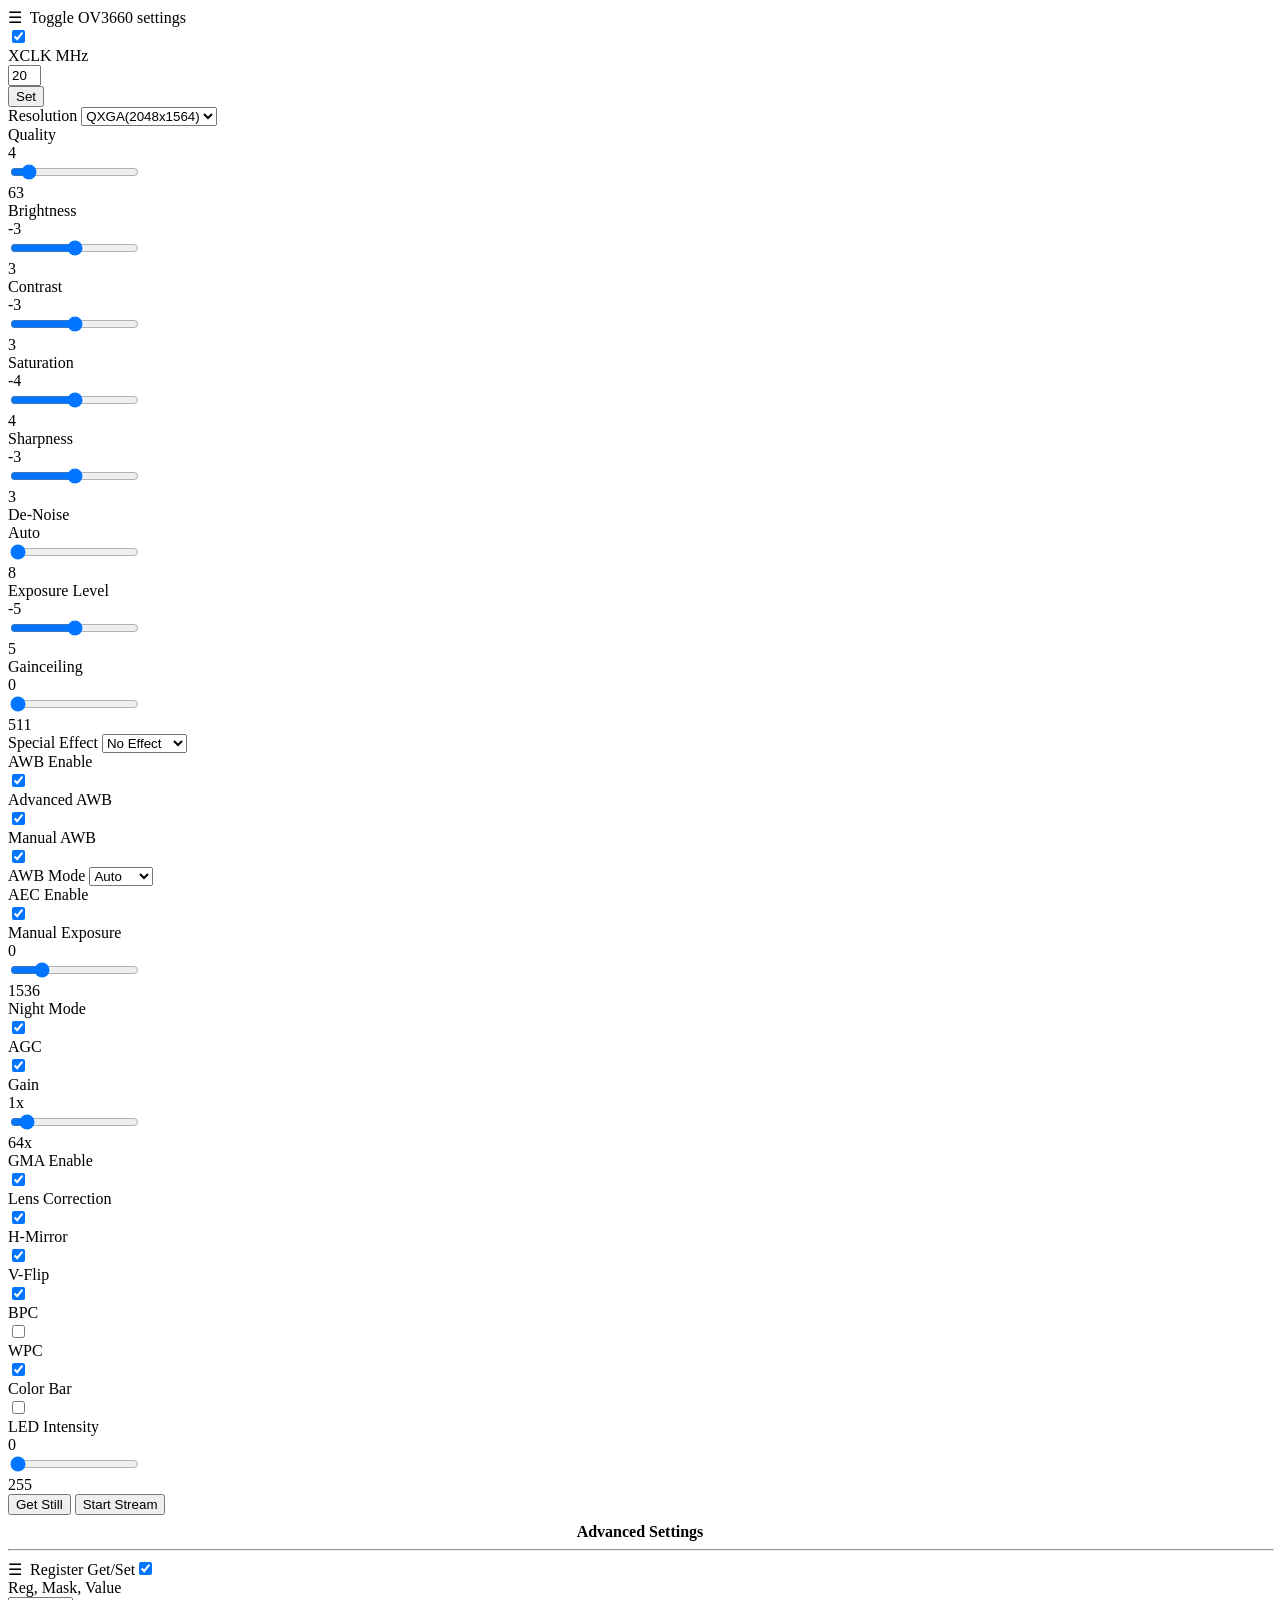
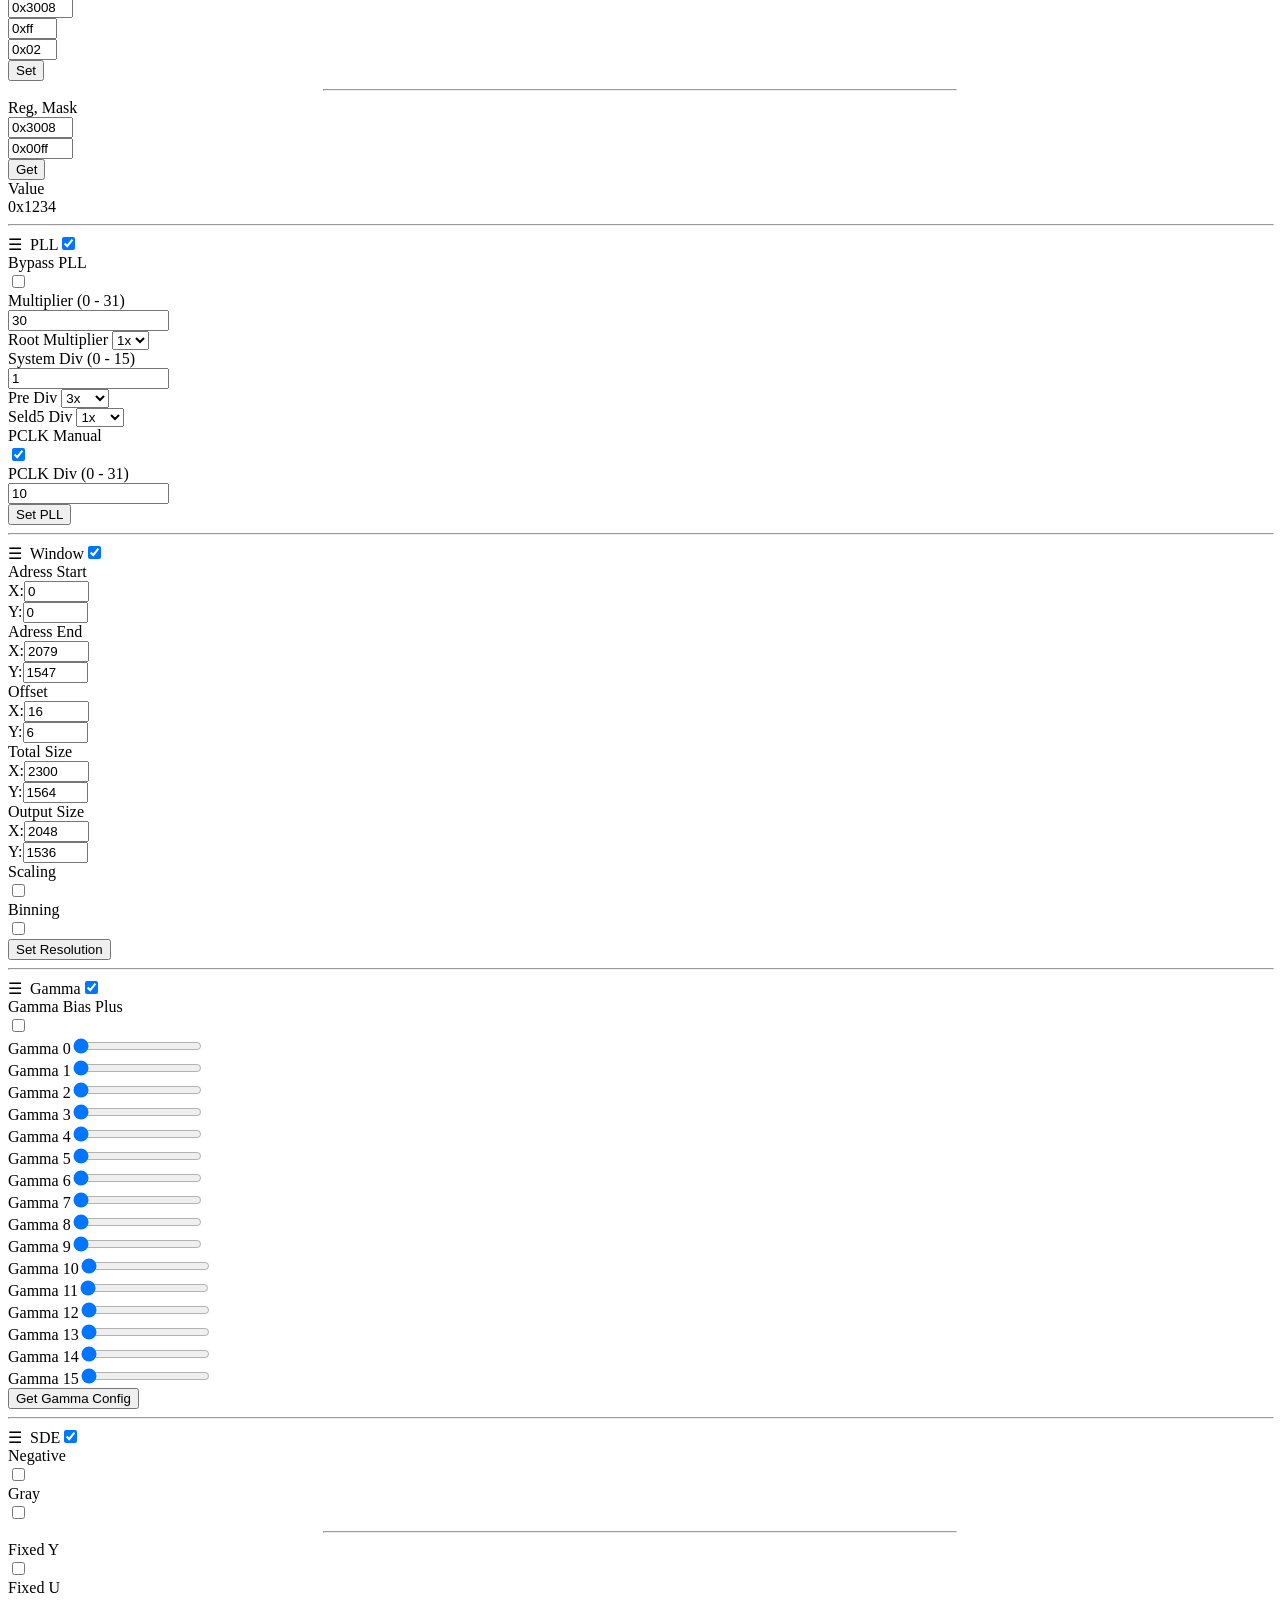
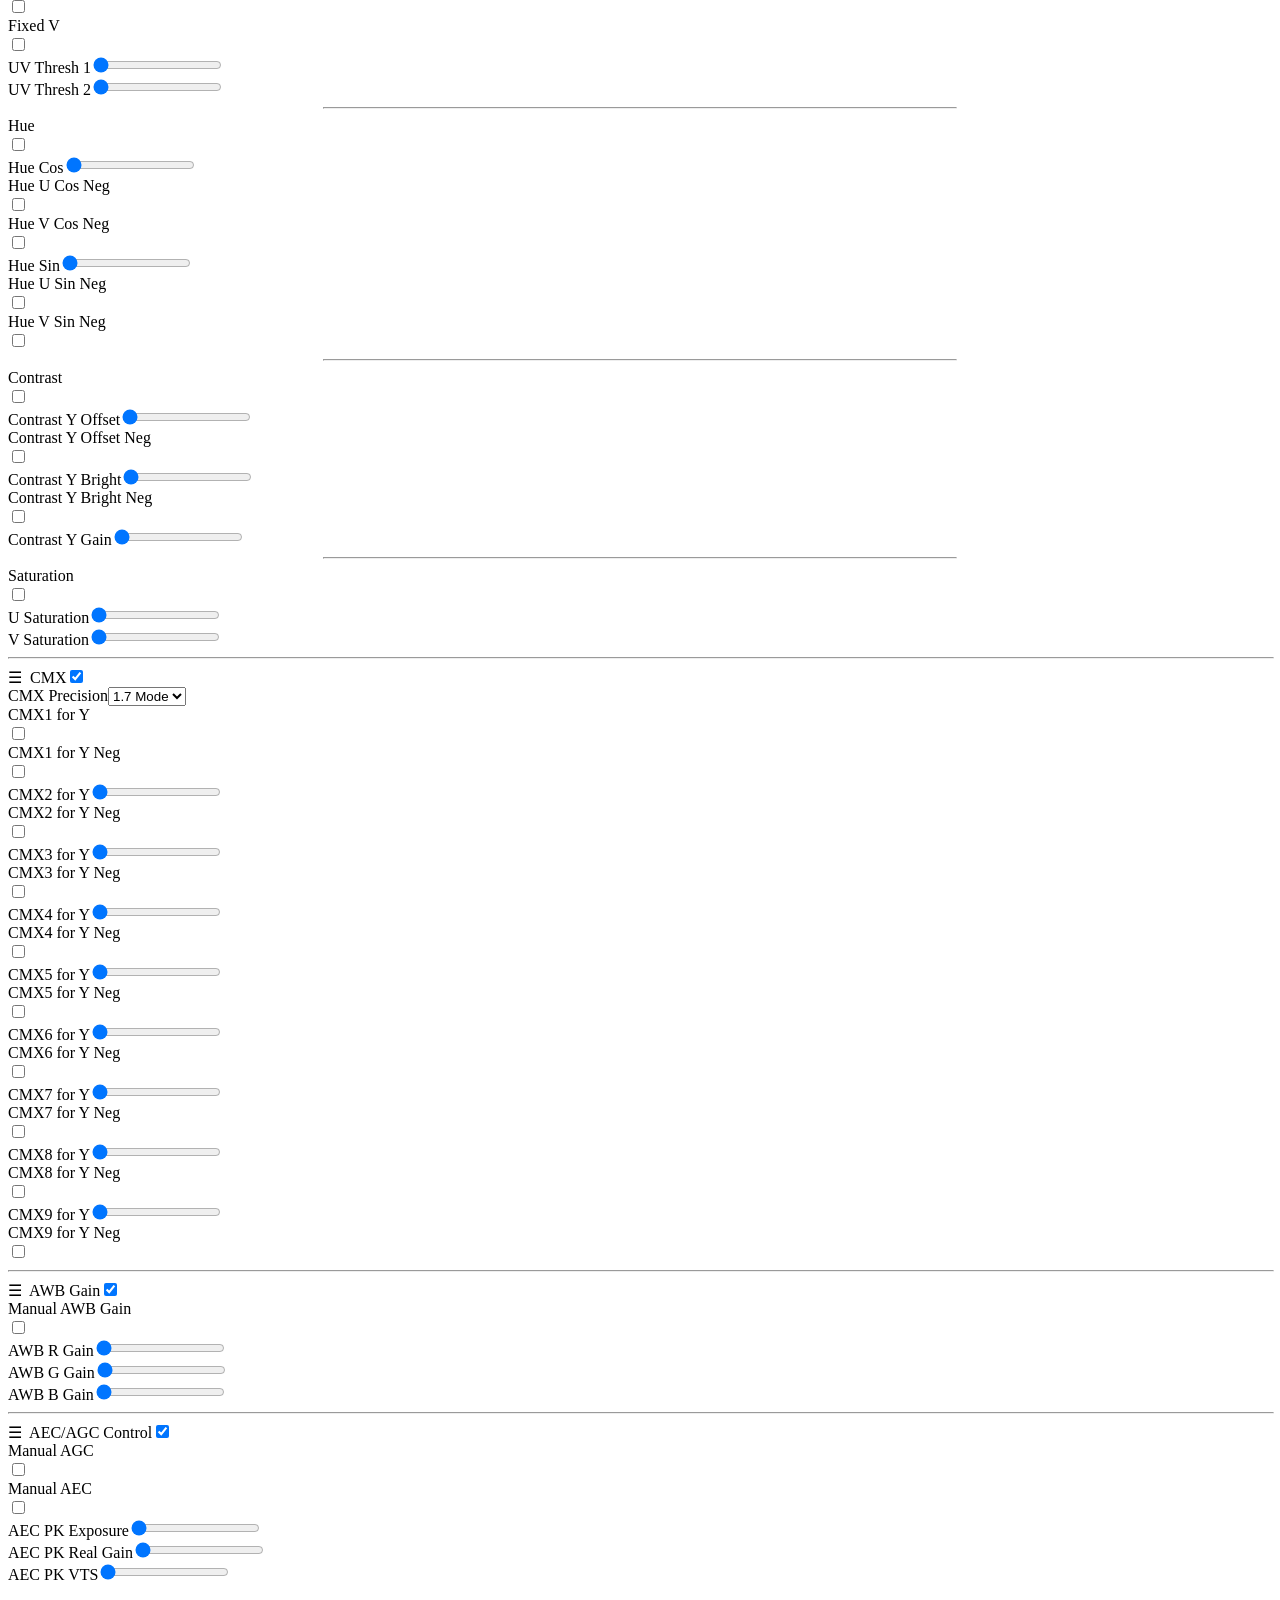
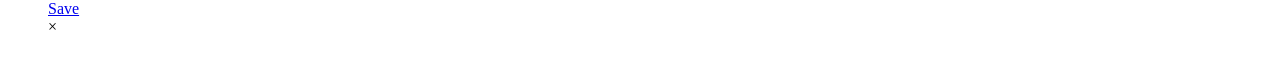
==== index/ov3660.html @ 6e2c5d0c "feat: add index/ folder for HTML source management - index/ov2640.html, ov3660.html, ov5640.html as " ====
<!doctype html>
<html>
    <head>
        <meta charset="utf-8">
        <meta name="viewport" content="width=device-width,initial-scale=1">
        <title>ESP32 OV3660</title>
        <style>
<!-- @include common/style.css -->
        </style>
    </head>
    <body>
        <section class="main">
            <div id="logo">
                <label for="nav-toggle-cb" id="nav-toggle">&#9776;&nbsp;&nbsp;Toggle OV3660 settings</label>
            </div>
            <div id="content">
                <div id="sidebar">
                    <input type="checkbox" id="nav-toggle-cb" checked="checked">
                    <nav id="menu">

                        <section id="xclk-section" class="nothidden">
                            <div class="input-group" id="set-xclk-group">
                                <label for="set-xclk">XCLK MHz</label>
                                <div class="text">
                                    <input id="xclk" type="text" minlength="1" maxlength="2" size="2" value="20">
                                </div>
                                <button class="inline-button" id="set-xclk">Set</button>
                            </div>
                        </section>

                        <div class="input-group" id="framesize-group">
                            <label for="framesize">Resolution</label>
                            <select id="framesize" class="default-action">
                                <!-- 3MP -->
                                <option value="19">QXGA(2048x1564)</option>
                                <option value="18">P 3MP(864x1564)</option>
                                <option value="17">P HD(720x1280)</option>
                                <option value="16">FHD(1920x1080)</option>
                                <!-- 2MP -->
                                <option value="15">UXGA(1600x1200)</option>
                                <option value="14">SXGA(1280x1024)</option>
                                <option value="13">HD(1280x720)</option>
                                <option value="12">XGA(1024x768)</option>
                                <option value="11">SVGA(800x600)</option>
                                <option value="10">VGA(640x480)</option>
                                <option value="9">HVGA(480x320)</option>
                                <option value="8">CIF(400x296)</option>
                                <option value="7">320x320</option>
                                <option value="6">QVGA(320x240)</option>
                                <option value="5">240x240</option>
                                <option value="4">HQVGA(240x176)</option>
                                <option value="3">QCIF(176x144)</option>
                                <option value="2">128x128</option>
                                <option value="1">QQVGA(160x120)</option>
                                <option value="0">96x96</option>
                            </select>
                        </div>
                        <div class="input-group" id="quality-group">
                            <label for="quality">Quality</label>
                            <div class="range-min">4</div>
                            <input type="range" id="quality" min="4" max="63" value="10" class="default-action">
                            <div class="range-max">63</div>
                        </div>
                        <div class="input-group" id="brightness-group">
                            <label for="brightness">Brightness</label>
                            <div class="range-min">-3</div>
                            <input type="range" id="brightness" min="-3" max="3" value="0" class="default-action">
                            <div class="range-max">3</div>
                        </div>
                        <div class="input-group" id="contrast-group">
                            <label for="contrast">Contrast</label>
                            <div class="range-min">-3</div>
                            <input type="range" id="contrast" min="-3" max="3" value="0" class="default-action">
                            <div class="range-max">3</div>
                        </div>
                        <div class="input-group" id="saturation-group">
                            <label for="saturation">Saturation</label>
                            <div class="range-min">-4</div>
                            <input type="range" id="saturation" min="-4" max="4" value="0" class="default-action">
                            <div class="range-max">4</div>
                        </div>
                        <div class="input-group" id="sharpness-group">
                            <label for="sharpness">Sharpness</label>
                            <div class="range-min">-3</div>
                            <input type="range" id="sharpness" min="-3" max="3" value="0" class="default-action">
                            <div class="range-max">3</div>
                        </div>
                        <div class="input-group" id="denoise-group">
                            <label for="denoise">De-Noise</label>
                            <div class="range-min">Auto</div>
                            <input type="range" id="denoise" min="0" max="8" value="0" class="default-action">
                            <div class="range-max">8</div>
                        </div>
                        <div class="input-group" id="ae_level-group">
                            <label for="ae_level">Exposure Level</label>
                            <div class="range-min">-5</div>
                            <input type="range" id="ae_level" min="-5" max="5" value="0" class="default-action">
                            <div class="range-max">5</div>
                        </div>
                        <div class="input-group" id="gainceiling-group">
                            <label for="gainceiling">Gainceiling</label>
                            <div class="range-min">0</div>
                            <input type="range" id="gainceiling" min="0" max="511" value="0" class="default-action">
                            <div class="range-max">511</div>
                        </div>
                        <div class="input-group" id="special_effect-group">
                            <label for="special_effect">Special Effect</label>
                            <select id="special_effect" class="default-action">
                                <option value="0" selected="selected">No Effect</option>
                                <option value="1">Negative</option>
                                <option value="2">Grayscale</option>
                                <option value="3">Red Tint</option>
                                <option value="4">Green Tint</option>
                                <option value="5">Blue Tint</option>
                                <option value="6">Sepia</option>
                            </select>
                        </div>
                        <div class="input-group" id="awb-group">
                            <label for="awb">AWB Enable</label>
                            <div class="switch">
                                <input id="awb" type="checkbox" class="default-action" checked="checked">
                                <label class="slider" for="awb"></label>
                            </div>
                        </div>
                        <div class="input-group" id="dcw-group">
                            <label for="dcw">Advanced AWB</label>
                            <div class="switch">
                                <input id="dcw" type="checkbox" class="default-action" checked="checked">
                                <label class="slider" for="dcw"></label>
                            </div>
                        </div>
                        <div class="input-group" id="awb_gain-group">
                            <label for="awb_gain">Manual AWB</label>
                            <div class="switch">
                                <input id="awb_gain" type="checkbox" class="default-action" checked="checked">
                                <label class="slider" for="awb_gain"></label>
                            </div>
                        </div>
                        <div class="input-group" id="wb_mode-group">
                            <label for="wb_mode">AWB Mode</label>
                            <select id="wb_mode" class="default-action">
                                <option value="0" selected="selected">Auto</option>
                                <option value="1">Sunny</option>
                                <option value="2">Cloudy</option>
                                <option value="3">Office</option>
                                <option value="4">Home</option>
                            </select>
                        </div>
                        <div class="input-group" id="aec-group">
                            <label for="aec">AEC Enable</label>
                            <div class="switch">
                                <input id="aec" type="checkbox" class="default-action" checked="checked">
                                <label class="slider" for="aec"></label>
                            </div>
                        </div>
                        <div class="input-group" id="aec_value-group">
                            <label for="aec_value">Manual Exposure</label>
                            <div class="range-min">0</div>
                            <input type="range" id="aec_value" min="0" max="1536" value="320" class="default-action">
                            <div class="range-max">1536</div>
                        </div>
                        <div class="input-group" id="aec2-group">
                            <label for="aec2">Night Mode</label>
                            <div class="switch">
                                <input id="aec2" type="checkbox" class="default-action" checked="checked">
                                <label class="slider" for="aec2"></label>
                            </div>
                        </div>
                        <div class="input-group" id="agc-group">
                            <label for="agc">AGC</label>
                            <div class="switch">
                                <input id="agc" type="checkbox" class="default-action" checked="checked">
                                <label class="slider" for="agc"></label>
                            </div>
                        </div>
                        <div class="input-group hidden" id="agc_gain-group">
                            <label for="agc_gain">Gain</label>
                            <div class="range-min">1x</div>
                            <input type="range" id="agc_gain" min="0" max="64" value="5" class="default-action">
                            <div class="range-max">64x</div>
                        </div>
                        <div class="input-group" id="raw_gma-group">
                            <label for="raw_gma">GMA Enable</label>
                            <div class="switch">
                                <input id="raw_gma" type="checkbox" class="default-action" checked="checked">
                                <label class="slider" for="raw_gma"></label>
                            </div>
                        </div>
                        <div class="input-group" id="lenc-group">
                            <label for="lenc">Lens Correction</label>
                            <div class="switch">
                                <input id="lenc" type="checkbox" class="default-action" checked="checked">
                                <label class="slider" for="lenc"></label>
                            </div>
                        </div>
                        <div class="input-group" id="hmirror-group">
                            <label for="hmirror">H-Mirror</label>
                            <div class="switch">
                                <input id="hmirror" type="checkbox" class="default-action" checked="checked">
                                <label class="slider" for="hmirror"></label>
                            </div>
                        </div>
                        <div class="input-group" id="vflip-group">
                            <label for="vflip">V-Flip</label>
                            <div class="switch">
                                <input id="vflip" type="checkbox" class="default-action" checked="checked">
                                <label class="slider" for="vflip"></label>
                            </div>
                        </div>
                        <div class="input-group" id="bpc-group">
                            <label for="bpc">BPC</label>
                            <div class="switch">
                                <input id="bpc" type="checkbox" class="default-action">
                                <label class="slider" for="bpc"></label>
                            </div>
                        </div>
                        <div class="input-group" id="wpc-group">
                            <label for="wpc">WPC</label>
                            <div class="switch">
                                <input id="wpc" type="checkbox" class="default-action" checked="checked">
                                <label class="slider" for="wpc"></label>
                            </div>
                        </div>
                        <div class="input-group" id="colorbar-group">
                            <label for="colorbar">Color Bar</label>
                            <div class="switch">
                                <input id="colorbar" type="checkbox" class="default-action">
                                <label class="slider" for="colorbar"></label>
                            </div>
                        </div>
                        <div class="input-group" id="led-group">
                            <label for="led_intensity">LED Intensity</label>
                            <div class="range-min">0</div>
                            <input type="range" id="led_intensity" min="0" max="255" value="0" class="default-action">
                            <div class="range-max">255</div>
                        </div>
                        <section id="buttons">
                            <button id="get-still">Get Still</button>
                            <button id="toggle-stream">Start Stream</button>
                        </section>


                        <div style="margin-top: 8px;"><center><span style="font-weight: bold;">Advanced Settings</span></center></div>
                        <hr style="width:100%">
                        <label for="nav-toggle-reg" class="toggle-section-label">&#9776;&nbsp;&nbsp;Register Get/Set</label><input type="checkbox" id="nav-toggle-reg" class="hidden toggle-section-button" checked="checked">
                        <section class="toggle-section">
                            <!--h4>Set Register</h4-->
                            <div class="input-group" id="set-reg-group">
                                <label for="set-reg">Reg, Mask, Value</label>
                                <div class="text">
                                    <input id="reg-addr" type="text" minlength="4" maxlength="6" size="6" value="0x3008">
                                </div>
                                <div class="text">
                                    <input id="reg-mask" type="text" minlength="4" maxlength="4" size="4" value="0xff">
                                </div>
                                <div class="text">
                                    <input id="reg-value" type="text" minlength="4" maxlength="4" size="4" value="0x02">
                                </div>
                                <button class="inline-button" id="set-reg">Set</button>
                            </div>
                            <hr style="width:50%">
                            <!--h4>Get Register</h4-->
                            <div class="input-group" id="get-reg-group">
                                <label for="get-reg">Reg, Mask</label>
                                <div class="text">
                                    <input id="get-reg-addr" type="text" minlength="4" maxlength="6" size="6" value="0x3008">
                                </div>
                                <div class="text">
                                    <input id="get-reg-mask" type="text" minlength="4" maxlength="6" size="6" value="0x00ff">
                                </div>
                                <button class="inline-button" id="get-reg">Get</button>
                            </div>
                            <div class="input-group">
                                <label for="get-reg-value">Value</label>
                                <div class="text">
                                    <span id="get-reg-value">0x1234</span>
                                </div>
                            </div>
                        </section>
                        <hr style="width:100%">
                        <label for="nav-toggle-pll" class="toggle-section-label">&#9776;&nbsp;&nbsp;PLL</label><input type="checkbox" id="nav-toggle-pll" class="hidden toggle-section-button" checked="checked">
                        <section class="toggle-section">
                            <div class="input-group" id="bypass-pll-group">
                                <label for="bypass-pll">Bypass PLL</label>
                                <div class="switch">
                                    <input id="bypass-pll" type="checkbox">
                                    <label class="slider" for="bypass-pll"></label>
                                </div>
                            </div>
                            <div class="input-group" id="set-mul-pll-group">
                                <label for="mul-pll">Multiplier (0 - 31)</label>
                                <div class="text">
                                    <input id="mul-pll" type="text" minlength="1" maxlength="2" size="18" value="30">
                                </div>
                            </div>
                            <div class="input-group" id="root-pll-group">
                                <label for="root-pll">Root Multiplier</label>
                                <select id="root-pll">
                                    <option value="0" selected="selected">1x</option>
                                    <option value="1">2x</option>
                                </select>
                            </div>
                            <div class="input-group" id="set-sys-pll-group">
                                <label for="sys-pll">System Div (0 - 15)</label>
                                <div class="text">
                                    <input id="sys-pll" type="text" minlength="1" maxlength="2" size="18" value="1">
                                </div>
                            </div>
                            <div class="input-group" id="set-pre-pll-group">
                                <label for="pre-pll">Pre Div</label>
                                <select id="pre-pll">
                                    <option value="0">1x</option>
                                    <option value="1">1.5x</option>
                                    <option value="2">2x</option>
                                    <option value="3" selected="selected">3x</option>
                                </select>
                            </div>
                            <div class="input-group" id="set-seld5-pll-group">
                                <label for="seld5-pll">Seld5 Div</label>
                                <select id="seld5-pll">
                                    <option value="0" selected="selected">1x</option>
                                    <option value="1">1x</option>
                                    <option value="2">2x</option>
                                    <option value="3">2.5x</option>
                                </select>
                            </div>
                            <div class="input-group" id="pclk-en-group">
                                <label for="pclk-en">PCLK Manual</label>
                                <div class="switch">
                                    <input id="pclk-en" type="checkbox" checked="checked">
                                    <label class="slider" for="pclk-en"></label>
                                </div>
                            </div>
                            <div class="input-group" id="set-pclk-pll-group">
                                <label for="pclk-pll">PCLK Div (0 - 31)</label>
                                <div class="text">
                                    <input id="pclk-pll" type="text" minlength="1" maxlength="2" size="18" value="10">
                                </div>
                            </div>
                            <button id="set-pll">Set PLL</button>
                        </section>
                        <hr style="width:100%">
                        <label for="nav-toggle-win" class="toggle-section-label">&#9776;&nbsp;&nbsp;Window</label><input type="checkbox" id="nav-toggle-win" class="hidden toggle-section-button" checked="checked">
                        <section class="toggle-section">
                            <div class="input-group" id="set-start-res-group">
                                <label for="start-x">Adress Start</label>
                                <div class="text">
                                    X:<input id="start-x" type="text" minlength="1" maxlength="4" size="6" value="0">
                                </div>
                                <div class="text">
                                    Y:<input id="start-y" type="text" minlength="1" maxlength="4" size="6" value="0">
                                </div>
                            </div>
                            <div class="input-group" id="set-end-res-group">
                                <label for="end-x">Adress End</label>
                                <div class="text">
                                    X:<input id="end-x" type="text" minlength="1" maxlength="4" size="6" value="2079">
                                </div>
                                <div class="text">
                                    Y:<input id="end-y" type="text" minlength="1" maxlength="4" size="6" value="1547">
                                </div>
                            </div>
                            <div class="input-group" id="set-offset-res-group">
                                <label for="offset-x">Offset</label>
                                <div class="text">
                                    X:<input id="offset-x" type="text" minlength="1" maxlength="3" size="6" value="16">
                                </div>
                                <div class="text">
                                    Y:<input id="offset-y" type="text" minlength="1" maxlength="3" size="6" value="6">
                                </div>
                            </div>
                            <div class="input-group" id="set-total-res-group">
                                <label for="total-x">Total Size</label>
                                <div class="text">
                                    X:<input id="total-x" type="text" minlength="1" maxlength="4" size="6" value="2300">
                                </div>
                                <div class="text">
                                    Y:<input id="total-y" type="text" minlength="1" maxlength="4" size="6" value="1564">
                                </div>
                            </div>
                            <div class="input-group" id="set-output-res-group">
                                <label for="output-x">Output Size</label>
                                <div class="text">
                                    X:<input id="output-x" type="text" minlength="1" maxlength="4" size="6" value="2048">
                                </div>
                                <div class="text">
                                    Y:<input id="output-y" type="text" minlength="1" maxlength="4" size="6" value="1536">
                                </div>
                            </div>
                            <div class="input-group" id="scaling-group">
                                <label for="scaling">Scaling</label>
                                <div class="switch">
                                    <input id="scaling" type="checkbox">
                                    <label class="slider" for="scaling"></label>
                                </div>
                            </div>
                            <div class="input-group" id="binning-group">
                                <label for="binning">Binning</label>
                                <div class="switch">
                                    <input id="binning" type="checkbox">
                                    <label class="slider" for="binning"></label>
                                </div>
                            </div>
                            <button id="set-resolution">Set Resolution</button>
                        </section>
                        <hr style="width:100%">
                        <label for="nav-toggle-gamma" class="toggle-section-label">&#9776;&nbsp;&nbsp;Gamma</label><input type="checkbox" id="nav-toggle-gamma" class="hidden toggle-section-button" checked="checked">
                        <section class="toggle-section">
                            <div class="input-group"><label for="gamma-bias">Gamma Bias Plus</label><div class="switch"><input id="gamma-bias" type="checkbox" class="reg-action" reg="0x5480" offset="0" mask="0x01"><label class="slider" for="gamma-bias"></label></div></div>
                            <div class="input-group"><label for="gamma-1">Gamma 0</label><input type="range" id="gamma-1" min="0" max="255" value="0" class="reg-action" reg="0x5481" offset="0" mask="0xff"></div>
                            <div class="input-group"><label for="gamma-2">Gamma 1</label><input type="range" id="gamma-2" min="0" max="255" value="0" class="reg-action" reg="0x5482" offset="0" mask="0xff"></div>
                            <div class="input-group"><label for="gamma-3">Gamma 2</label><input type="range" id="gamma-3" min="0" max="255" value="0" class="reg-action" reg="0x5483" offset="0" mask="0xff"></div>
                            <div class="input-group"><label for="gamma-4">Gamma 3</label><input type="range" id="gamma-4" min="0" max="255" value="0" class="reg-action" reg="0x5484" offset="0" mask="0xff"></div>
                            <div class="input-group"><label for="gamma-5">Gamma 4</label><input type="range" id="gamma-5" min="0" max="255" value="0" class="reg-action" reg="0x5485" offset="0" mask="0xff"></div>
                            <div class="input-group"><label for="gamma-6">Gamma 5</label><input type="range" id="gamma-6" min="0" max="255" value="0" class="reg-action" reg="0x5486" offset="0" mask="0xff"></div>
                            <div class="input-group"><label for="gamma-7">Gamma 6</label><input type="range" id="gamma-7" min="0" max="255" value="0" class="reg-action" reg="0x5487" offset="0" mask="0xff"></div>
                            <div class="input-group"><label for="gamma-8">Gamma 7</label><input type="range" id="gamma-8" min="0" max="255" value="0" class="reg-action" reg="0x5488" offset="0" mask="0xff"></div>
                            <div class="input-group"><label for="gamma-9">Gamma 8</label><input type="range" id="gamma-9" min="0" max="255" value="0" class="reg-action" reg="0x5489" offset="0" mask="0xff"></div>
                            <div class="input-group"><label for="gamma-10">Gamma 9</label><input type="range" id="gamma-10" min="0" max="255" value="0" class="reg-action" reg="0x548a" offset="0" mask="0xff"></div>
                            <div class="input-group"><label for="gamma-11">Gamma 10</label><input type="range" id="gamma-11" min="0" max="255" value="0" class="reg-action" reg="0x548b" offset="0" mask="0xff"></div>
                            <div class="input-group"><label for="gamma-12">Gamma 11</label><input type="range" id="gamma-12" min="0" max="255" value="0" class="reg-action" reg="0x548c" offset="0" mask="0xff"></div>
                            <div class="input-group"><label for="gamma-13">Gamma 12</label><input type="range" id="gamma-13" min="0" max="255" value="0" class="reg-action" reg="0x548d" offset="0" mask="0xff"></div>
                            <div class="input-group"><label for="gamma-14">Gamma 13</label><input type="range" id="gamma-14" min="0" max="255" value="0" class="reg-action" reg="0x548e" offset="0" mask="0xff"></div>
                            <div class="input-group"><label for="gamma-15">Gamma 14</label><input type="range" id="gamma-15" min="0" max="255" value="0" class="reg-action" reg="0x548f" offset="0" mask="0xff"></div>
                            <div class="input-group"><label for="gamma-16">Gamma 15</label><input type="range" id="gamma-16" min="0" max="255" value="0" class="reg-action" reg="0x5490" offset="0" mask="0xff"></div>
                            <div class="input-group"><label for="get-gamma"></label><button class="inline-button" id="get-gamma">Get Gamma Config</button></div>
                        </section>
                        <hr style="width:100%">
                        <label for="nav-toggle-sde" class="toggle-section-label">&#9776;&nbsp;&nbsp;SDE</label><input type="checkbox" id="nav-toggle-sde" class="hidden toggle-section-button" checked="checked">
                        <section class="toggle-section">
                            <div class="input-group"><label for="sde2">Negative</label><div class="switch"><input id="sde2" type="checkbox" class="reg-action" reg="0x5580" offset="6" mask="0x01"><label class="slider" for="sde2"></label></div></div>
                            <div class="input-group"><label for="sde3">Gray</label><div class="switch"><input id="sde3" type="checkbox" class="reg-action" reg="0x5580" offset="5" mask="0x01"><label class="slider" for="sde3"></label></div></div>
                            <hr style="width:50%">
                            <div class="input-group"><label for="sde1">Fixed Y</label><div class="switch"><input id="sde1" type="checkbox" class="reg-action" reg="0x5580" offset="7" mask="0x01"><label class="slider" for="sde1"></label></div></div>
                            <div class="input-group"><label for="sde5">Fixed U</label><div class="switch"><input id="sde5" type="checkbox" class="reg-action" reg="0x5580" offset="3" mask="0x01"><label class="slider" for="sde5"></label></div></div>
                            <div class="input-group"><label for="sde4">Fixed V</label><div class="switch"><input id="sde4" type="checkbox" class="reg-action" reg="0x5580" offset="4" mask="0x01"><label class="slider" for="sde4"></label></div></div>
                            <div class="input-group"><label for="sde22">UV Thresh 1</label><input type="range" id="sde22" min="0" max="255" value="0" class="reg-action" reg="0x5589" offset="0" mask="0xff"></div>
                            <div class="input-group"><label for="sde23">UV Thresh 2</label><input type="range" id="sde23" min="0" max="511" value="0" class="reg-action" reg="0x558a" offset="0" mask="0x1ff"></div>
                            <hr style="width:50%">
                            <div class="input-group"><label for="sde8">Hue</label><div class="switch"><input id="sde8" type="checkbox" class="reg-action" reg="0x5580" offset="0" mask="0x01"><label class="slider" for="sde8"></label></div></div>
                            <div class="input-group"><label for="sde9">Hue Cos</label><input type="range" id="sde9" min="0" max="255" value="0" class="reg-action" reg="0x5581" offset="0" mask="0xff"></div>
                            <div class="input-group"><label for="sde17">Hue U Cos Neg</label><div class="switch"><input id="sde17" type="checkbox" class="reg-action" reg="0x5588" offset="4" mask="0x01"><label class="slider" for="sde17"></label></div></div>
                            <div class="input-group"><label for="sde16">Hue V Cos Neg</label><div class="switch"><input id="sde16" type="checkbox" class="reg-action" reg="0x5588" offset="5" mask="0x01"><label class="slider" for="sde16"></label></div></div>
                            <div class="input-group"><label for="sde10">Hue Sin</label><input type="range" id="sde10" min="0" max="255" value="0" class="reg-action" reg="0x5582" offset="0" mask="0xff"></div>
                            <div class="input-group"><label for="sde21">Hue U Sin Neg</label><div class="switch"><input id="sde21" type="checkbox" class="reg-action" reg="0x5588" offset="0" mask="0x01"><label class="slider" for="sde21"></label></div></div>
                            <div class="input-group"><label for="sde20">Hue V Sin Neg</label><div class="switch"><input id="sde20" type="checkbox" class="reg-action" reg="0x5588" offset="1" mask="0x01"><label class="slider" for="sde20"></label></div></div>
                            <hr style="width:50%">
                            <div class="input-group"><label for="sde6">Contrast</label><div class="switch"><input id="sde6" type="checkbox" class="reg-action" reg="0x5580" offset="2" mask="0x01"><label class="slider" for="sde6"></label></div></div>
                            <div class="input-group"><label for="sde13">Contrast Y Offset</label><input type="range" id="sde13" min="0" max="255" value="0" class="reg-action" reg="0x5585" offset="0" mask="0xff"></div>
                            <div class="input-group"><label for="sde19">Contrast Y Offset Neg</label><div class="switch"><input id="sde19" type="checkbox" class="reg-action" reg="0x5588" offset="2" mask="0x01"><label class="slider" for="sde19"></label></div></div>
                            <div class="input-group"><label for="sde15">Contrast Y Bright</label><input type="range" id="sde15" min="0" max="255" value="0" class="reg-action" reg="0x5587" offset="0" mask="0xff"></div>
                            <div class="input-group"><label for="sde18">Contrast Y Bright Neg</label><div class="switch"><input id="sde18" type="checkbox" class="reg-action" reg="0x5588" offset="3" mask="0x01"><label class="slider" for="sde18"></label></div></div>
                            <div class="input-group"><label for="sde14">Contrast Y Gain</label><input type="range" id="sde14" min="0" max="255" value="0" class="reg-action" reg="0x5586" offset="0" mask="0xff"></div>
                            <hr style="width:50%">
                            <div class="input-group"><label for="sde7">Saturation</label><div class="switch"><input id="sde7" type="checkbox" class="reg-action" reg="0x5580" offset="1" mask="0x01"><label class="slider" for="sde7"></label></div></div>
                            <div class="input-group"><label for="sde11">U Saturation</label><input type="range" id="sde11" min="0" max="255" value="0" class="reg-action" reg="0x5583" offset="0" mask="0xff"></div>
                            <div class="input-group"><label for="sde12">V Saturation</label><input type="range" id="sde12" min="0" max="255" value="0" class="reg-action" reg="0x5584" offset="0" mask="0xff"></div>
                        </section>
                        <hr style="width:100%">
                        <label for="nav-toggle-cmx" class="toggle-section-label">&#9776;&nbsp;&nbsp;CMX</label><input type="checkbox" id="nav-toggle-cmx" class="hidden toggle-section-button" checked="checked">
                        <section class="toggle-section">

                            <div class="input-group">
                                <label for="cmx-precision">CMX Precision</label><select id="cmx-precision" class="reg-action" reg="0x5380" offset="1" mask="0x01">
                                    <option value="1">2.6 Mode</option>
                                    <option value="0" selected="selected">1.7 Mode</option>
                                </select>
                            </div>
                            <div class="input-group"><label for="cmx1">CMX1 for Y</label><div class="switch"><input id="cmx1" type="checkbox" class="reg-action" reg="0x5381" offset="1" mask="0x01"><label class="slider" for="cmx1"></label></div></div>
                            <div class="input-group"><label for="cmx11">CMX1 for Y Neg</label><div class="switch"><input id="cmx11" type="checkbox" class="reg-action" reg="0x538b" offset="0" mask="0x01"><label class="slider" for="cmx11"></label></div></div>

                            <div class="input-group"><label for="cmx2">CMX2 for Y</label><input type="range" id="cmx2" min="0" max="255" value="0" class="reg-action" reg="0x5382" offset="0" mask="0xff"></div>
                            <div class="input-group"><label for="cmx12">CMX2 for Y Neg</label><div class="switch"><input id="cmx12" type="checkbox" class="reg-action" reg="0x538b" offset="1" mask="0x01"><label class="slider" for="cmx12"></label></div></div>
                            <div class="input-group"><label for="cmx3">CMX3 for Y</label><input type="range" id="cmx3" min="0" max="255" value="0" class="reg-action" reg="0x5383" offset="0" mask="0xff"></div>
                            <div class="input-group"><label for="cmx13">CMX3 for Y Neg</label><div class="switch"><input id="cmx13" type="checkbox" class="reg-action" reg="0x538b" offset="2" mask="0x01"><label class="slider" for="cmx13"></label></div></div>
                            <div class="input-group"><label for="cmx4">CMX4 for Y</label><input type="range" id="cmx4" min="0" max="255" value="0" class="reg-action" reg="0x5384" offset="0" mask="0xff"></div>
                            <div class="input-group"><label for="cmx14">CMX4 for Y Neg</label><div class="switch"><input id="cmx14" type="checkbox" class="reg-action" reg="0x538b" offset="3" mask="0x01"><label class="slider" for="cmx14"></label></div></div>
                            <div class="input-group"><label for="cmx5">CMX5 for Y</label><input type="range" id="cmx5" min="0" max="255" value="0" class="reg-action" reg="0x5385" offset="0" mask="0xff"></div>
                            <div class="input-group"><label for="cmx15">CMX5 for Y Neg</label><div class="switch"><input id="cmx15" type="checkbox" class="reg-action" reg="0x538b" offset="4" mask="0x01"><label class="slider" for="cmx15"></label></div></div>
                            <div class="input-group"><label for="cmx6">CMX6 for Y</label><input type="range" id="cmx6" min="0" max="255" value="0" class="reg-action" reg="0x5386" offset="0" mask="0xff"></div>
                            <div class="input-group"><label for="cmx16">CMX6 for Y Neg</label><div class="switch"><input id="cmx16" type="checkbox" class="reg-action" reg="0x538b" offset="5" mask="0x01"><label class="slider" for="cmx16"></label></div></div>
                            <div class="input-group"><label for="cmx7">CMX7 for Y</label><input type="range" id="cmx7" min="0" max="255" value="0" class="reg-action" reg="0x5387" offset="0" mask="0xff"></div>
                            <div class="input-group"><label for="cmx17">CMX7 for Y Neg</label><div class="switch"><input id="cmx17" type="checkbox" class="reg-action" reg="0x538b" offset="6" mask="0x01"><label class="slider" for="cmx17"></label></div></div>
                            <div class="input-group"><label for="cmx8">CMX8 for Y</label><input type="range" id="cmx8" min="0" max="255" value="0" class="reg-action" reg="0x5388" offset="0" mask="0xff"></div>
                            <div class="input-group"><label for="cmx18">CMX8 for Y Neg</label><div class="switch"><input id="cmx18" type="checkbox" class="reg-action" reg="0x538b" offset="7" mask="0x01"><label class="slider" for="cmx18"></label></div></div>
                            <div class="input-group"><label for="cmx9">CMX9 for Y</label><input type="range" id="cmx9" min="0" max="255" value="0" class="reg-action" reg="0x5389" offset="0" mask="0xff"></div>
                            <div class="input-group"><label for="cmx10">CMX9 for Y Neg</label><div class="switch"><input id="cmx10" type="checkbox" class="reg-action" reg="0x538a" offset="0" mask="0x01"><label class="slider" for="cmx10"></label></div></div>

                        </section>
                        <hr style="width:100%">
                        <label for="nav-toggle-awbg" class="toggle-section-label">&#9776;&nbsp;&nbsp;AWB Gain</label><input type="checkbox" id="nav-toggle-awbg" class="hidden toggle-section-button" checked="checked">
                        <section class="toggle-section">

                            <div class="input-group"><label for="awbg1">Manual AWB Gain</label><div class="switch"><input id="awbg1" type="checkbox" class="reg-action" reg="0x3406" offset="0" mask="0x01"><label class="slider" for="awbg1"></label></div></div>
                            <div class="input-group"><label for="awbg2">AWB R Gain</label><input type="range" id="awbg2" min="0" max="4095" value="0" class="reg-action" reg="0x3400" offset="0" mask="0xfff"></div>
                            <div class="input-group"><label for="awbg3">AWB G Gain</label><input type="range" id="awbg3" min="0" max="4095" value="0" class="reg-action" reg="0x3402" offset="0" mask="0xfff"></div>
                            <div class="input-group"><label for="awbg4">AWB B Gain</label><input type="range" id="awbg4" min="0" max="4095" value="0" class="reg-action" reg="0x3404" offset="0" mask="0xfff"></div>

                        </section>
                        <hr style="width:100%">
                        <label for="nav-toggle-aecagc" class="toggle-section-label">&#9776;&nbsp;&nbsp;AEC/AGC Control</label><input type="checkbox" id="nav-toggle-aecagc" class="hidden toggle-section-button" checked="checked">
                        <section class="toggle-section">

                            <div class="input-group"><label for="aecagc1">Manual AGC</label><div class="switch"><input id="aecagc1" type="checkbox" class="reg-action" reg="0x3503" offset="1" mask="0x01"><label class="slider" for="aecagc1"></label></div></div>
                            <div class="input-group"><label for="aecagc2">Manual AEC</label><div class="switch"><input id="aecagc2" type="checkbox" class="reg-action" reg="0x3503" offset="0" mask="0x01"><label class="slider" for="aecagc2"></label></div></div>
                            <div class="input-group"><label for="aecagc3">AEC PK Exposure</label><input type="range" id="aecagc3" min="0" max="65535" value="0" class="reg-action" reg="0x3500" offset="0" mask="0xffff0"></div>
                            <div class="input-group"><label for="aecagc4">AEC PK Real Gain</label><input type="range" id="aecagc4" min="0" max="1023" value="0" class="reg-action" reg="0x350a" offset="0" mask="0x3ff"></div>
                            <div class="input-group"><label for="aecagc5">AEC PK VTS</label><input type="range" id="aecagc5" min="0" max="65535" value="0" class="reg-action" reg="0x350c" offset="0" mask="0xffff"></div>

                        </section>
                        
                    </nav>
                </div>
                <figure>
                    <div id="stream-container" class="image-container hidden">
                        <a id="save-still" href="#" class="button save" download="capture.jpg">Save</a>
                        <div class="close" id="close-stream">×</div>
                        <img id="stream" src="" crossorigin>
                    </div>
                </figure>
            </div>
        </section>
        <script>
document.addEventListener('DOMContentLoaded', function (event) {
  var baseHost = document.location.origin
  var streamUrl = baseHost + ':81'

  function fetchUrl(url, cb){
    fetch(url)
      .then(function (response) {
        if (response.status !== 200) {
          cb(response.status, response.statusText);
        } else {
          response.text().then(function(data){
            cb(200, data);
          }).catch(function(err) {
            cb(-1, err);
          });
        }
      })
      .catch(function(err) {
        cb(-1, err);
      });
  }

  function setReg(reg, offset, mask, value, cb){
    console.log('Set Reg', '0x'+reg.toString(16), offset, '0x'+mask.toString(16), '0x'+value.toString(16), '('+value+')');
    value = (value & mask) << offset;
    mask = mask << offset;
    fetchUrl(`${baseHost}/reg?reg=${reg}&mask=${mask}&val=${value}`, cb);
  }

  function getReg(reg, offset, mask, cb){
    mask = mask << offset;
    fetchUrl(`${baseHost}/greg?reg=${reg}&mask=${mask}`, function(code, txt){
      let value = 0;
      if(code == 200){
        value = parseInt(txt);
        value = (value & mask) >> offset;
        txt = ''+value;
      }
      cb(code, txt);
    });
  }

  function setXclk(xclk, cb){
    fetchUrl(`${baseHost}/xclk?xclk=${xclk}`, cb);
  }

  function setPll(bypass, mul, sys, root_, pre, seld5, pclken, pclk, cb){
    fetchUrl(`${baseHost}/pll?bypass=${bypass}&mul=${mul}&sys=${sys}&root=${root_}&pre=${pre}&seld5=${seld5}&pclken=${pclken}&pclk=${pclk}`, cb);
  }

  function setWindow(start_x, start_y, end_x, end_y, offset_x, offset_y, total_x, total_y, output_x, output_y, scaling, binning, cb){
    fetchUrl(`${baseHost}/resolution?sx=${start_x}&sy=${start_y}&ex=${end_x}&ey=${end_y}&offx=${offset_x}&offy=${offset_y}&tx=${total_x}&ty=${total_y}&ox=${output_x}&oy=${output_y}&scale=${scaling}&binning=${binning}`, cb);
  }

  const setRegButton = document.getElementById('set-reg')
  setRegButton.onclick = () => {
    let reg = parseInt(document.getElementById('reg-addr').value);
    let mask = parseInt(document.getElementById('reg-mask').value);
    let value = parseInt(document.getElementById('reg-value').value);

    setReg(reg, 0, mask, value, function(code, txt){
      if(code != 200){
        alert('Error['+code+']: '+txt);
      }
    });
  }

  const getRegButton = document.getElementById('get-reg')
  getRegButton.onclick = () => {
    let reg = parseInt(document.getElementById('get-reg-addr').value);
    let mask = parseInt(document.getElementById('get-reg-mask').value);
    let value = document.getElementById('get-reg-value');

    getReg(reg, 0, mask, function(code, txt){
      if(code != 200){
        value.innerHTML = 'Error['+code+']: '+txt;
      } else {
        value.innerHTML = '0x'+parseInt(txt).toString(16)+' ('+txt+')';
      }
    });
  }

  const setXclkButton = document.getElementById('set-xclk')
  setXclkButton.onclick = () => {
    let xclk = parseInt(document.getElementById('xclk').value);

    setXclk(xclk, function(code, txt){
      if(code != 200){
        alert('Error['+code+']: '+txt);
      }
    });
  }

  const setResButton = document.getElementById('set-resolution')
  setResButton.onclick = () => {
    let start_x = parseInt(document.getElementById('start-x').value);
    let start_y = parseInt(document.getElementById('start-y').value);
    let end_x = parseInt(document.getElementById('end-x').value);
    let end_y = parseInt(document.getElementById('end-y').value);
    let offset_x = parseInt(document.getElementById('offset-x').value);
    let offset_y = parseInt(document.getElementById('offset-y').value);
    let total_x = parseInt(document.getElementById('total-x').value);
    let total_y = parseInt(document.getElementById('total-y').value);
    let output_x = parseInt(document.getElementById('output-x').value);
    let output_y = parseInt(document.getElementById('output-y').value);
    let scaling = document.getElementById('scaling').checked?1:0;
    let binning = document.getElementById('binning').checked?1:0;

    setWindow(start_x, start_y, end_x, end_y, offset_x, offset_y, total_x, total_y, output_x, output_y, scaling, binning, function(code, txt){
      if(code != 200){
        alert('Error['+code+']: '+txt);
      }
    });
  }

  const setPllButton = document.getElementById('set-pll')
  setPllButton.onclick = () => {
    var bypass = document.getElementById('bypass-pll').checked?1:0;
    var mul = parseInt(document.getElementById('mul-pll').value);
    var sys = parseInt(document.getElementById('sys-pll').value);
    var root_ = parseInt(document.getElementById('root-pll').value);
    var pre = parseInt(document.getElementById('pre-pll').value);
    var seld5 = parseInt(document.getElementById('seld5-pll').value);
    var pclken = document.getElementById('pclk-en').checked?1:0;
    var pclk = parseInt(document.getElementById('pclk-pll').value);

    setPll(bypass, mul, sys, root_, pre, seld5, pclken, pclk, function(code, txt){
      if(code != 200){
        alert('Error['+code+']: '+txt);
      }
    });
  }

  const setRegValue = (el) => {
    let reg = el.attributes.reg?parseInt(el.attributes.reg.nodeValue):0;
    let offset = el.attributes.offset?parseInt(el.attributes.offset.nodeValue):0;
    let mask = el.attributes.mask?parseInt(el.attributes.mask.nodeValue):255;
    let value = 0;
    switch (el.type) {
      case 'checkbox':
        value = el.checked ? mask : 0;
        break;
      case 'range':
      case 'text':
      case 'select-one':
        value = el.value;
        break
      default:
        return;
    }

    setReg(reg, offset, mask, value, function(code, txt){
      if(code != 200){
        alert('Error['+code+']: '+txt);
      }
    });
  }

  // Attach on change action for register elements
  document
    .querySelectorAll('.reg-action')
    .forEach(el => {
        if (el.type === 'text') {
            el.onkeyup = function(e){
                if(e.keyCode == 13){
                    setRegValue(el);
                }
            }
        } else {
            el.onchange = () => setRegValue(el)
        }
    })


  const updateRegValue = (el, value, updateRemote) => {
    let initialValue;
    let offset = el.attributes.offset?parseInt(el.attributes.offset.nodeValue):0;
    let mask = (el.attributes.mask?parseInt(el.attributes.mask.nodeValue):255) << offset;
    value = (value & mask) >> offset;
    if (el.type === 'checkbox') {
      initialValue = el.checked
      value = !!value
      el.checked = value
    } else {
      initialValue = el.value
      el.value = value
    }
  }


  const printReg = (el) => {
    let reg = el.attributes.reg?parseInt(el.attributes.reg.nodeValue):0;
    let offset = el.attributes.offset?parseInt(el.attributes.offset.nodeValue):0;
    let mask = el.attributes.mask?parseInt(el.attributes.mask.nodeValue):255;
    let value = 0;
    switch (el.type) {
      case 'checkbox':
        value = el.checked ? mask : 0;
        break;
      case 'range':
      case 'select-one':
        value = el.value;
        break
      default:
        return;
    }
    value = (value & mask) << offset;
    return '0x'+reg.toString(16)+', 0x'+value.toString(16);
  }

  const hide = el => {
    el.classList.add('hidden')
  }
  const show = el => {
    el.classList.remove('hidden')
  }

  const disable = el => {
    el.classList.add('disabled')
    el.disabled = true
  }

  const enable = el => {
    el.classList.remove('disabled')
    el.disabled = false
  }

  const updateValue = (el, value, updateRemote) => {
    updateRemote = updateRemote == null ? true : updateRemote
    let initialValue
    if (el.type === 'checkbox') {
      initialValue = el.checked
      value = !!value
      el.checked = value
    } else {
      initialValue = el.value
      el.value = value
    }

    if (updateRemote && initialValue !== value) {
      updateConfig(el);
    } else if(!updateRemote){
      if(el.id === "aec"){
        value ? hide(exposure) : show(exposure)
      } else if(el.id === "agc"){
        if (value) {
          hide(agcGain)
        } else {
          show(agcGain)
        }
      } else if(el.id === "awb_gain"){
        value ? show(wb) : hide(wb)
      } else if(el.id == "led_intensity"){
        value > -1 ? show(ledGroup) : hide(ledGroup)
      }
    }
  }

  function updateConfig (el) {
    let value
    switch (el.type) {
      case 'checkbox':
        value = el.checked ? 1 : 0
        break
      case 'range':
      case 'select-one':
        value = el.value
        break
      case 'button':
      case 'submit':
        value = '1'
        break
      default:
        return
    }

    const query = `${baseHost}/control?var=${el.id}&val=${value}`

    fetch(query)
      .then(response => {
        console.log(`request to ${query} finished, status: ${response.status}`)
      })
  }

  document
    .querySelectorAll('.close')
    .forEach(el => {
      el.onclick = () => {
        hide(el.parentNode)
      }
    })

  // read initial values
  fetch(`${baseHost}/status`)
    .then(function (response) {
      return response.json()
    })
    .then(function (state) {
      document
        .querySelectorAll('.default-action')
        .forEach(el => {
            updateValue(el, state[el.id], false)
        })
      document
        .querySelectorAll('.reg-action')
        .forEach(el => {
            let reg = el.attributes.reg?parseInt(el.attributes.reg.nodeValue):0;
            if(reg == 0){
              return;
            }
            updateRegValue(el, state['0x'+reg.toString(16)], false)
        })
    })

  const view = document.getElementById('stream')
  const viewContainer = document.getElementById('stream-container')
  const stillButton = document.getElementById('get-still')
  const streamButton = document.getElementById('toggle-stream')
  const closeButton = document.getElementById('close-stream')
  const saveButton = document.getElementById('save-still')
  const ledGroup = document.getElementById('led-group')

  const stopStream = () => {
    window.stop();
    streamButton.innerHTML = 'Start Stream'
  }

  const startStream = () => {
    view.src = `${streamUrl}/stream`
    show(viewContainer)
    streamButton.innerHTML = 'Stop Stream'
  }

  // Attach actions to buttons
  stillButton.onclick = () => {
    stopStream()
    view.src = `${baseHost}/capture?_cb=${Date.now()}`
    show(viewContainer)
  }

  closeButton.onclick = () => {
    stopStream()
    hide(viewContainer)
  }

  streamButton.onclick = () => {
    const streamEnabled = streamButton.innerHTML === 'Stop Stream'
    if (streamEnabled) {
      stopStream()
    } else {
      startStream()
    }
  }

  saveButton.onclick = () => {
    var canvas = document.createElement("canvas");
    canvas.width = view.width;
    canvas.height = view.height;
    document.body.appendChild(canvas);
    var context = canvas.getContext('2d');
    context.drawImage(view,0,0);
    try {
      var dataURL = canvas.toDataURL('image/jpeg');
      saveButton.href = dataURL;
      var d = new Date();
      saveButton.download = d.getFullYear() + ("0"+(d.getMonth()+1)).slice(-2) + ("0" + d.getDate()).slice(-2) + ("0" + d.getHours()).slice(-2) + ("0" + d.getMinutes()).slice(-2) + ("0" + d.getSeconds()).slice(-2) + ".jpg";
    } catch (e) {
      console.error(e);
    }
    canvas.parentNode.removeChild(canvas);
  }

  // Attach default on change action
  document
    .querySelectorAll('.default-action')
    .forEach(el => {
      el.onchange = () => updateConfig(el)
    })

  // Custom actions
  // Gain
  const agc = document.getElementById('agc')
  const agcGain = document.getElementById('agc_gain-group')
  agc.onchange = () => {
    updateConfig(agc)
    if (agc.checked) {
      hide(agcGain)
    } else {
      show(agcGain)
    }
  }

  // Exposure
  const aec = document.getElementById('aec')
  const exposure = document.getElementById('aec_value-group')
  aec.onchange = () => {
    updateConfig(aec)
    aec.checked ? hide(exposure) : show(exposure)
  }

  // AWB
  const awb = document.getElementById('awb_gain')
  const wb = document.getElementById('wb_mode-group')
  awb.onchange = () => {
    updateConfig(awb)
    awb.checked ? show(wb) : hide(wb)
  }

  // Detection and framesize
  const framesize = document.getElementById('framesize')

  framesize.onchange = () => {
    updateConfig(framesize)
    if (framesize.value > 5) {
      updateValue(detect, false)
      updateValue(recognize, false)
    }
  }
})

        </script>
    </body>
</html>
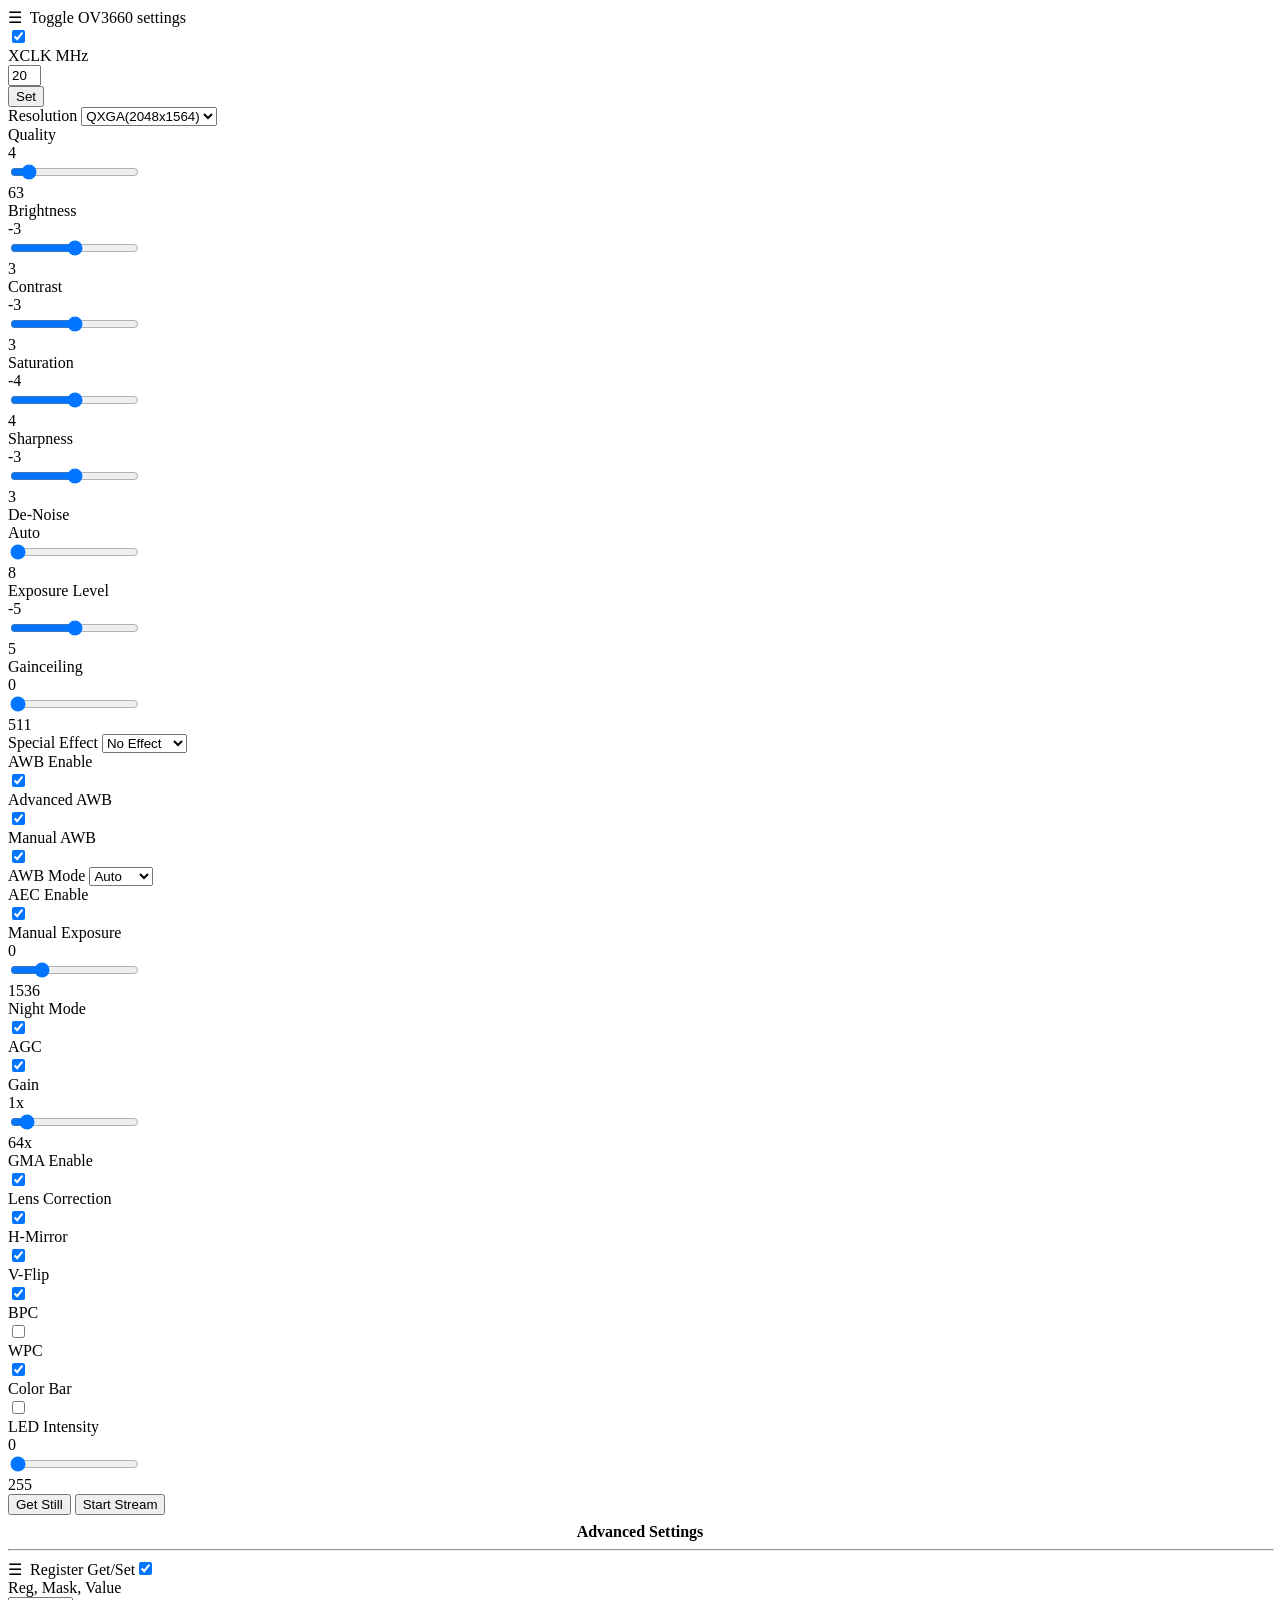
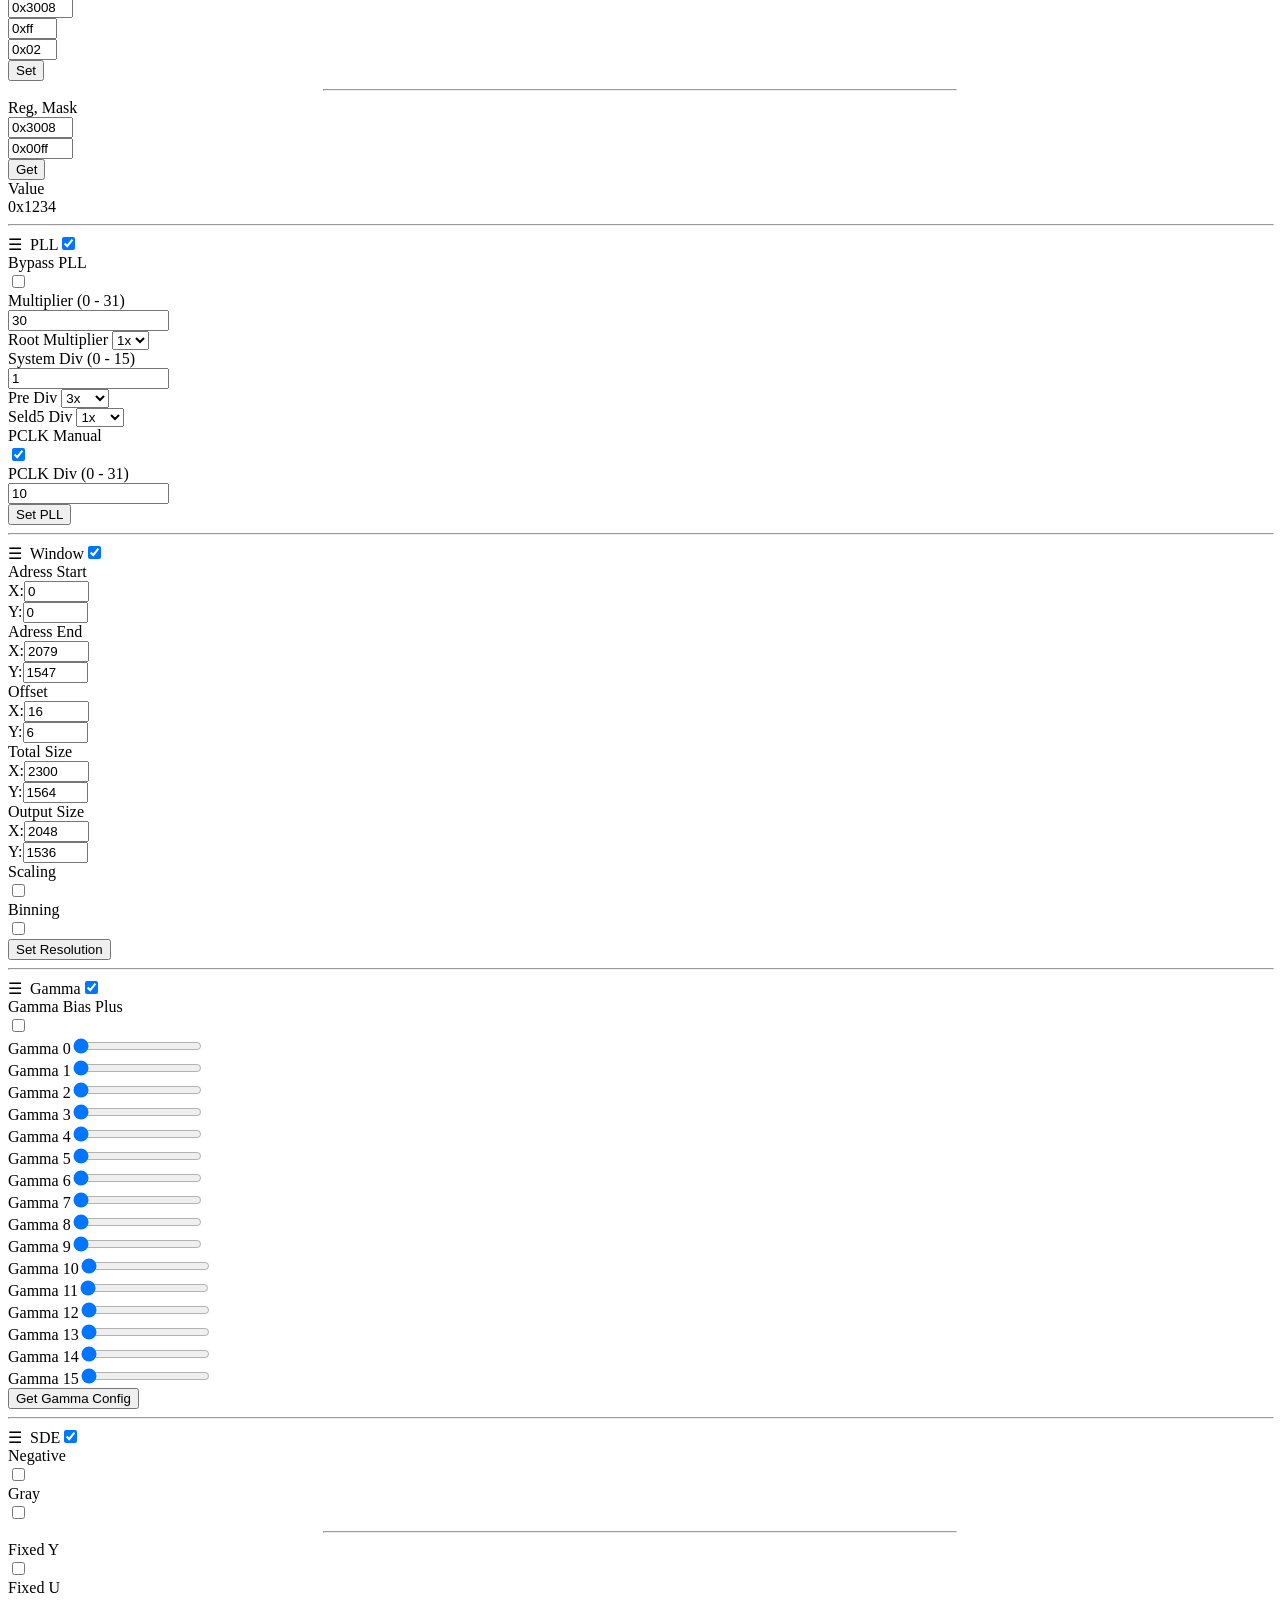
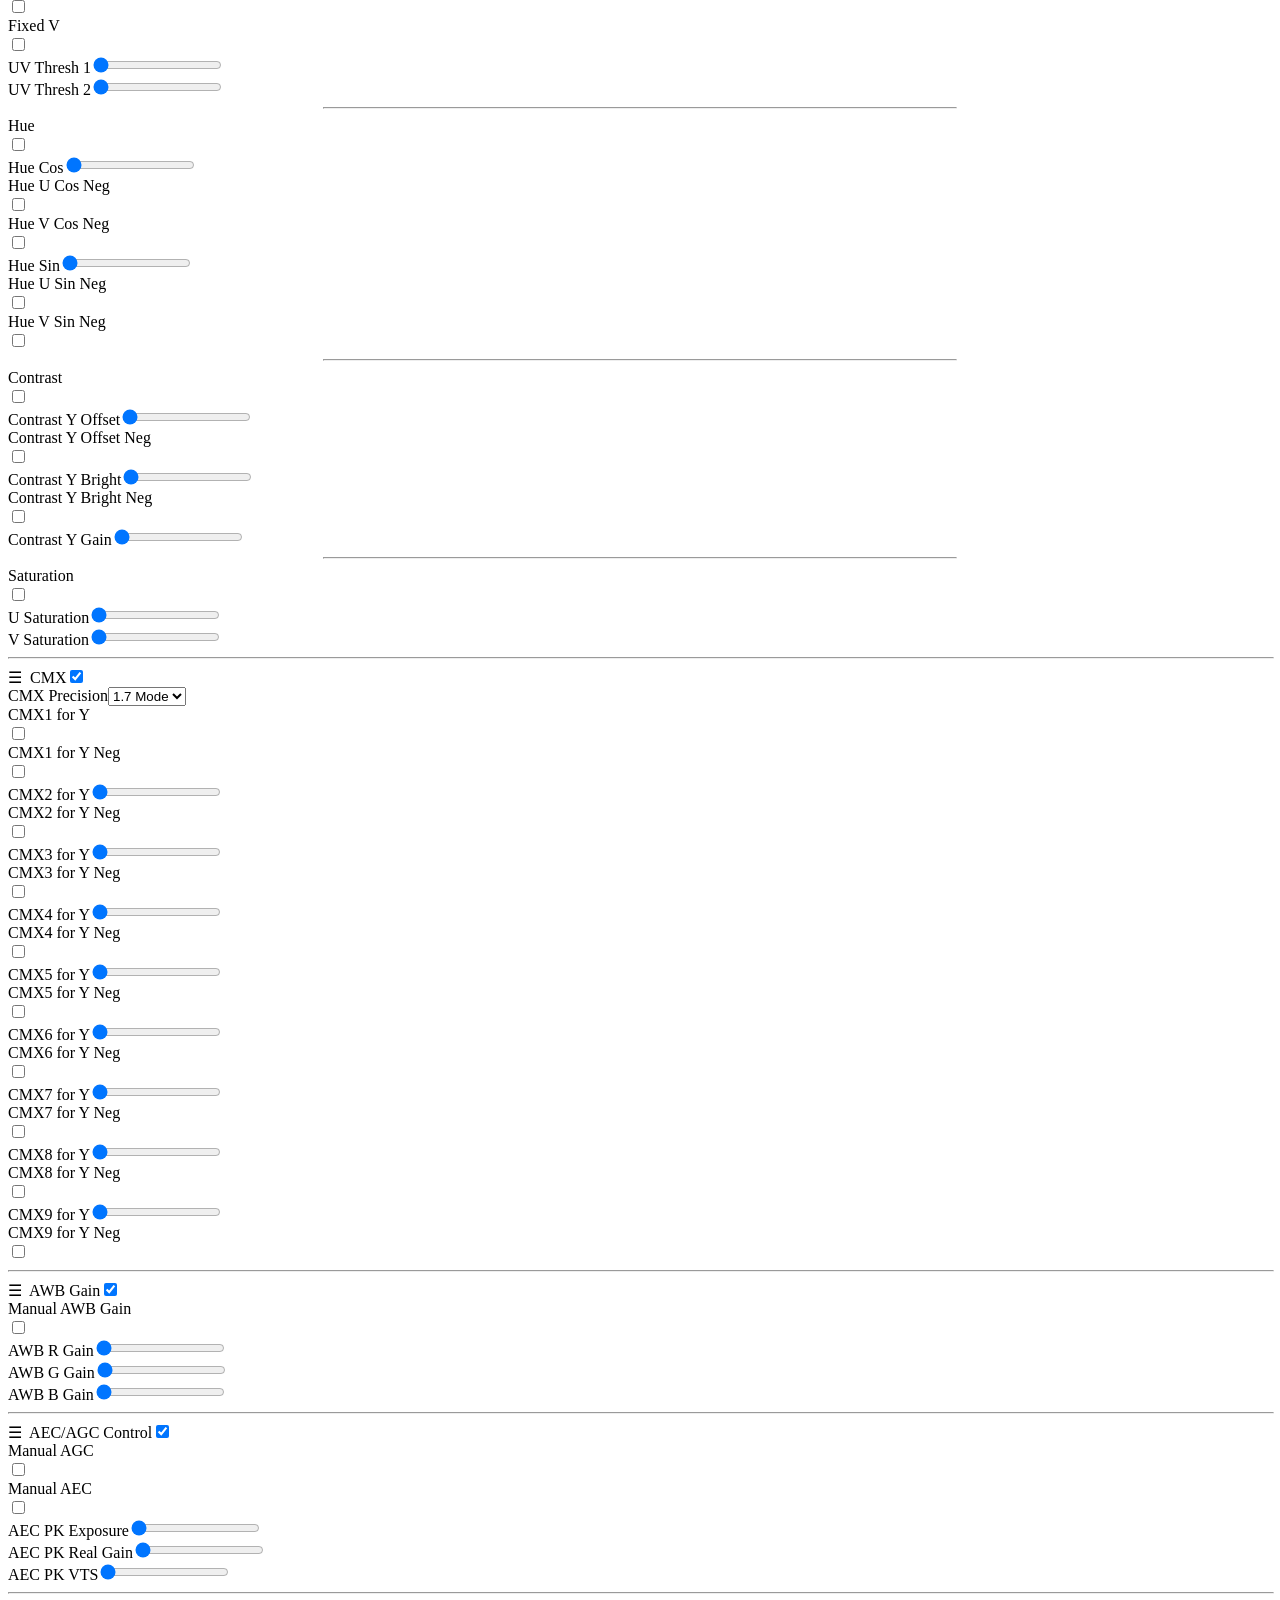
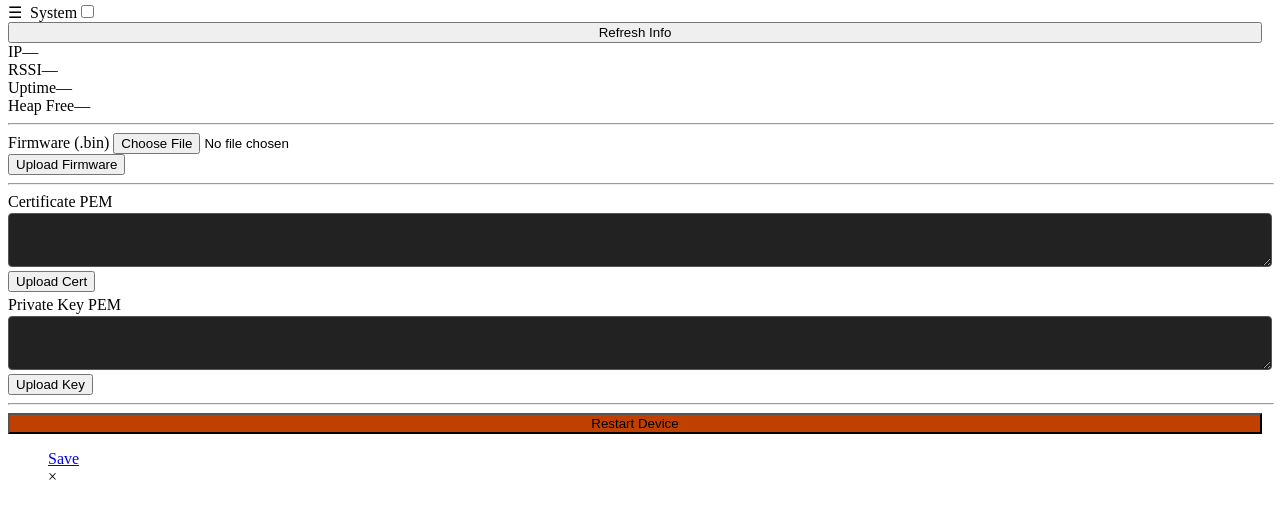
==== commit 3bc887b1: "feat: add System panel to web UI (info, OTA, cert, restart)" ====
--- a/index/ov3660.html
+++ b/index/ov3660.html
@@ -508,7 +508,33 @@
                             <div class="input-group"><label for="aecagc5">AEC PK VTS</label><input type="range" id="aecagc5" min="0" max="65535" value="0" class="reg-action" reg="0x350c" offset="0" mask="0xffff"></div>
 
                         </section>
-                        
+                        <hr style="width:100%">
+                        <label for="nav-toggle-sys" class="toggle-section-label">&#9776;&nbsp;&nbsp;System</label><input type="checkbox" id="nav-toggle-sys" class="hidden toggle-section-button">
+                        <section class="toggle-section">
+                            <button id="refresh-info" style="width:calc(100% - 10px)">Refresh Info</button>
+                            <div class="input-group"><label>IP</label><span id="info-ip">—</span></div>
+                            <div class="input-group"><label>RSSI</label><span id="info-rssi">—</span></div>
+                            <div class="input-group"><label>Uptime</label><span id="info-uptime">—</span></div>
+                            <div class="input-group"><label>Heap Free</label><span id="info-heap">—</span></div>
+                            <hr style="width:100%">
+                            <div class="input-group" style="flex-direction:column;gap:4px">
+                                <label style="min-width:unset">Firmware (.bin)</label>
+                                <input id="ota-file" type="file" accept=".bin">
+                            </div>
+                            <button id="ota-upload">Upload Firmware</button>
+                            <span id="ota-status" style="font-size:13px;display:block;margin:2px 5px"></span>
+                            <hr style="width:100%">
+                            <label style="display:block;margin:4px 0 2px">Certificate PEM</label>
+                            <textarea id="cert-pem" rows="4" style="width:100%;box-sizing:border-box;background:#222;color:#EEE;border:1px solid #555;border-radius:4px;font-size:11px;resize:vertical"></textarea>
+                            <button id="cert-upload">Upload Cert</button>
+                            <label style="display:block;margin:4px 0 2px">Private Key PEM</label>
+                            <textarea id="key-pem" rows="4" style="width:100%;box-sizing:border-box;background:#222;color:#EEE;border:1px solid #555;border-radius:4px;font-size:11px;resize:vertical"></textarea>
+                            <button id="key-upload">Upload Key</button>
+                            <span id="cert-status" style="font-size:13px;display:block;margin:2px 5px"></span>
+                            <hr style="width:100%">
+                            <button id="restart-btn" style="background:#c04000;width:calc(100% - 10px)">Restart Device</button>
+                        </section>
+
                     </nav>
                 </div>
                 <figure>
@@ -939,6 +965,66 @@
       updateValue(recognize, false)
     }
   }
+
+  // System Info
+  document.getElementById('refresh-info').onclick = () => {
+    fetch(`${baseHost}/info`)
+      .then(r => r.json())
+      .then(d => {
+        document.getElementById('info-ip').textContent = d.ip
+        document.getElementById('info-rssi').textContent = d.rssi + ' dBm'
+        const h = Math.floor(d.uptime_s / 3600)
+        const m = Math.floor((d.uptime_s % 3600) / 60)
+        const s = d.uptime_s % 60
+        document.getElementById('info-uptime').textContent = `${h}h ${m}m ${s}s`
+        document.getElementById('info-heap').textContent =
+          `${(d.heap_free / 1024).toFixed(0)} kB (min ${(d.heap_min / 1024).toFixed(0)} kB)`
+      })
+      .catch(e => console.error('info:', e))
+  }
+
+  // OTA Firmware Upload
+  document.getElementById('ota-upload').onclick = () => {
+    const file = document.getElementById('ota-file').files[0]
+    const status = document.getElementById('ota-status')
+    if (!file) { status.textContent = 'Select a .bin file first'; return }
+    status.textContent = 'Uploading… do not close this page.'
+    fetch(`${baseHost}/update`, {
+      method: 'POST', body: file,
+      headers: { 'Content-Type': 'application/octet-stream' }
+    })
+      .then(r => r.json())
+      .then(j => { status.textContent = j.note || j.result })
+      .catch(e => { status.textContent = 'Error: ' + e })
+  }
+
+  // Certificate Upload
+  const certStatus = document.getElementById('cert-status')
+  document.getElementById('cert-upload').onclick = () => {
+    const pem = document.getElementById('cert-pem').value.trim()
+    if (!pem) { certStatus.textContent = 'Paste certificate PEM first'; return }
+    fetch(`${baseHost}/cert`, { method: 'POST', body: pem, headers: { 'Content-Type': 'text/plain' } })
+      .then(r => r.json())
+      .then(j => { certStatus.textContent = j.note || j.result })
+      .catch(e => { certStatus.textContent = 'Error: ' + e })
+  }
+  document.getElementById('key-upload').onclick = () => {
+    const pem = document.getElementById('key-pem').value.trim()
+    if (!pem) { certStatus.textContent = 'Paste key PEM first'; return }
+    fetch(`${baseHost}/cert/key`, { method: 'POST', body: pem, headers: { 'Content-Type': 'text/plain' } })
+      .then(r => r.json())
+      .then(j => { certStatus.textContent = j.note || j.result })
+      .catch(e => { certStatus.textContent = 'Error: ' + e })
+  }
+
+  // Restart
+  document.getElementById('restart-btn').onclick = () => {
+    if (!confirm('Restart the device?')) return
+    fetch(`${baseHost}/restart`, { method: 'POST' })
+      .then(r => r.json())
+      .then(j => { alert(j.note || j.result) })
+      .catch(() => {})
+  }
 })
 
         </script>
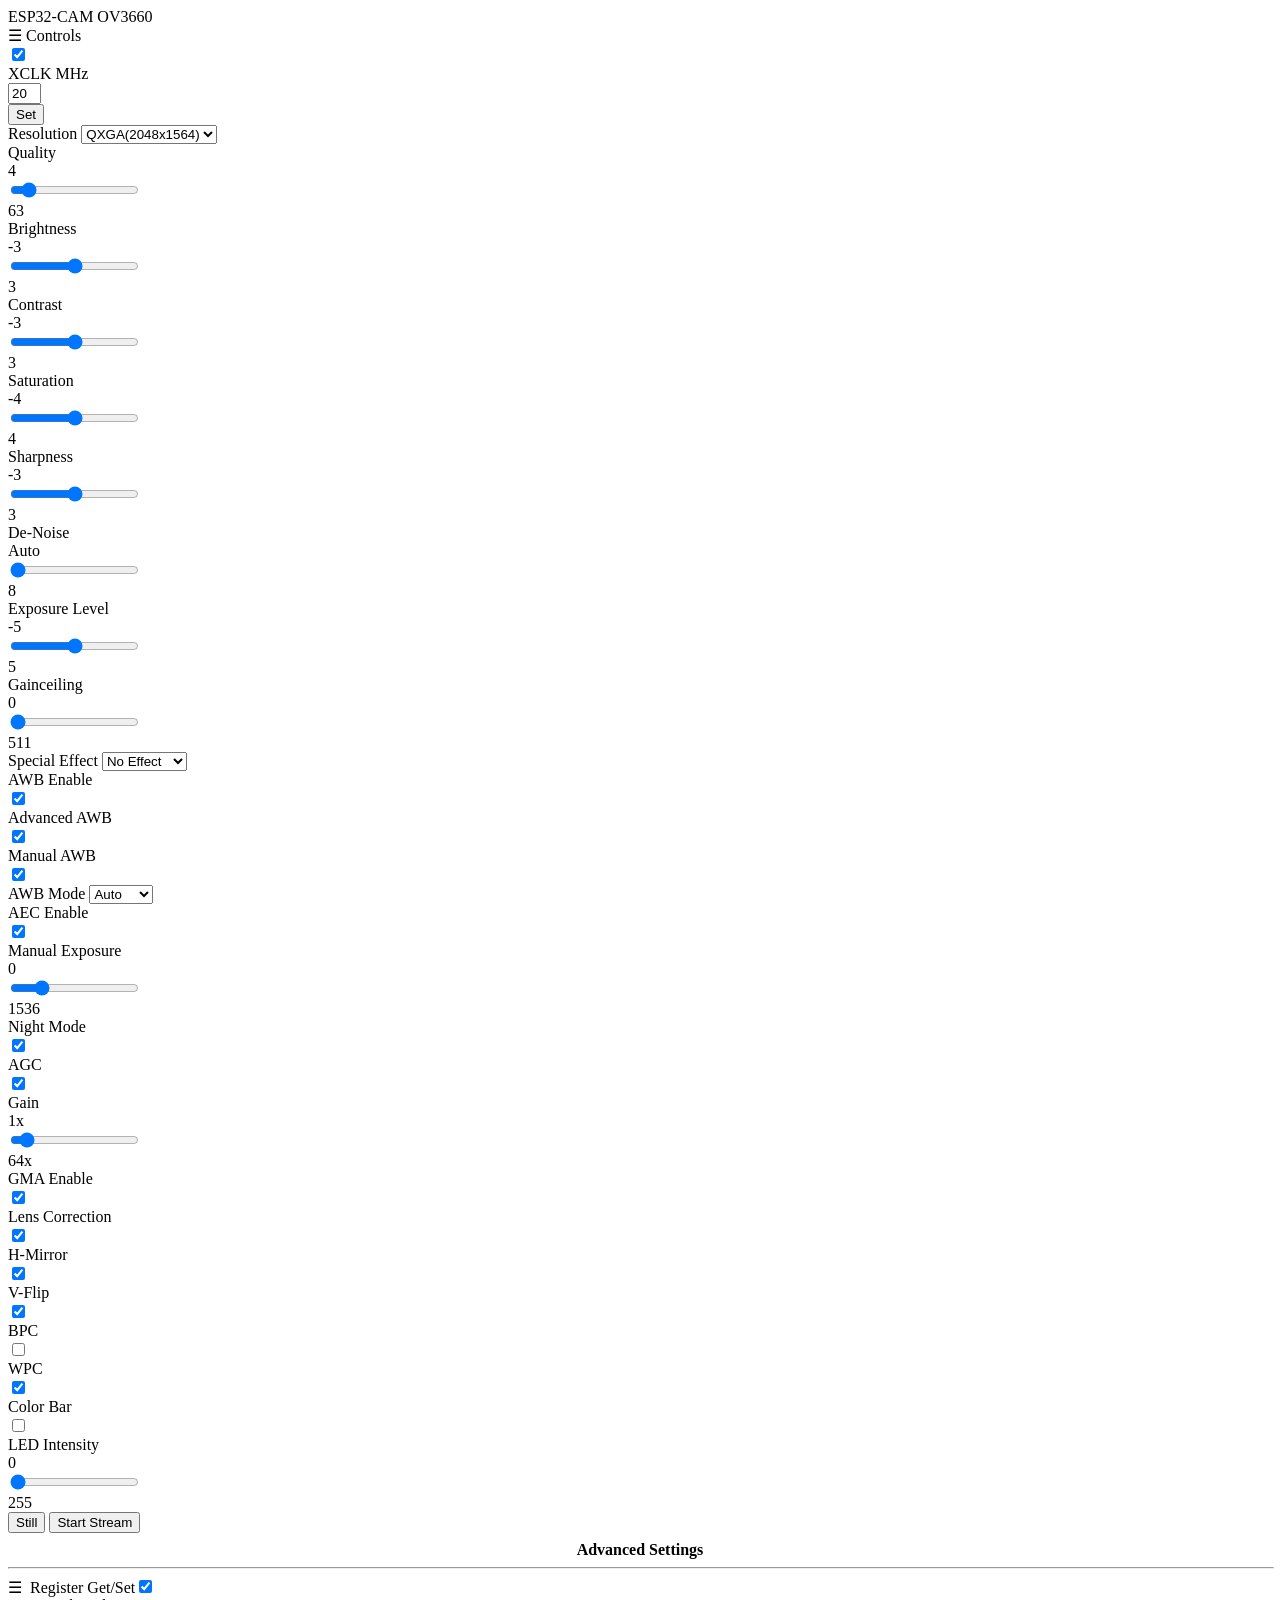
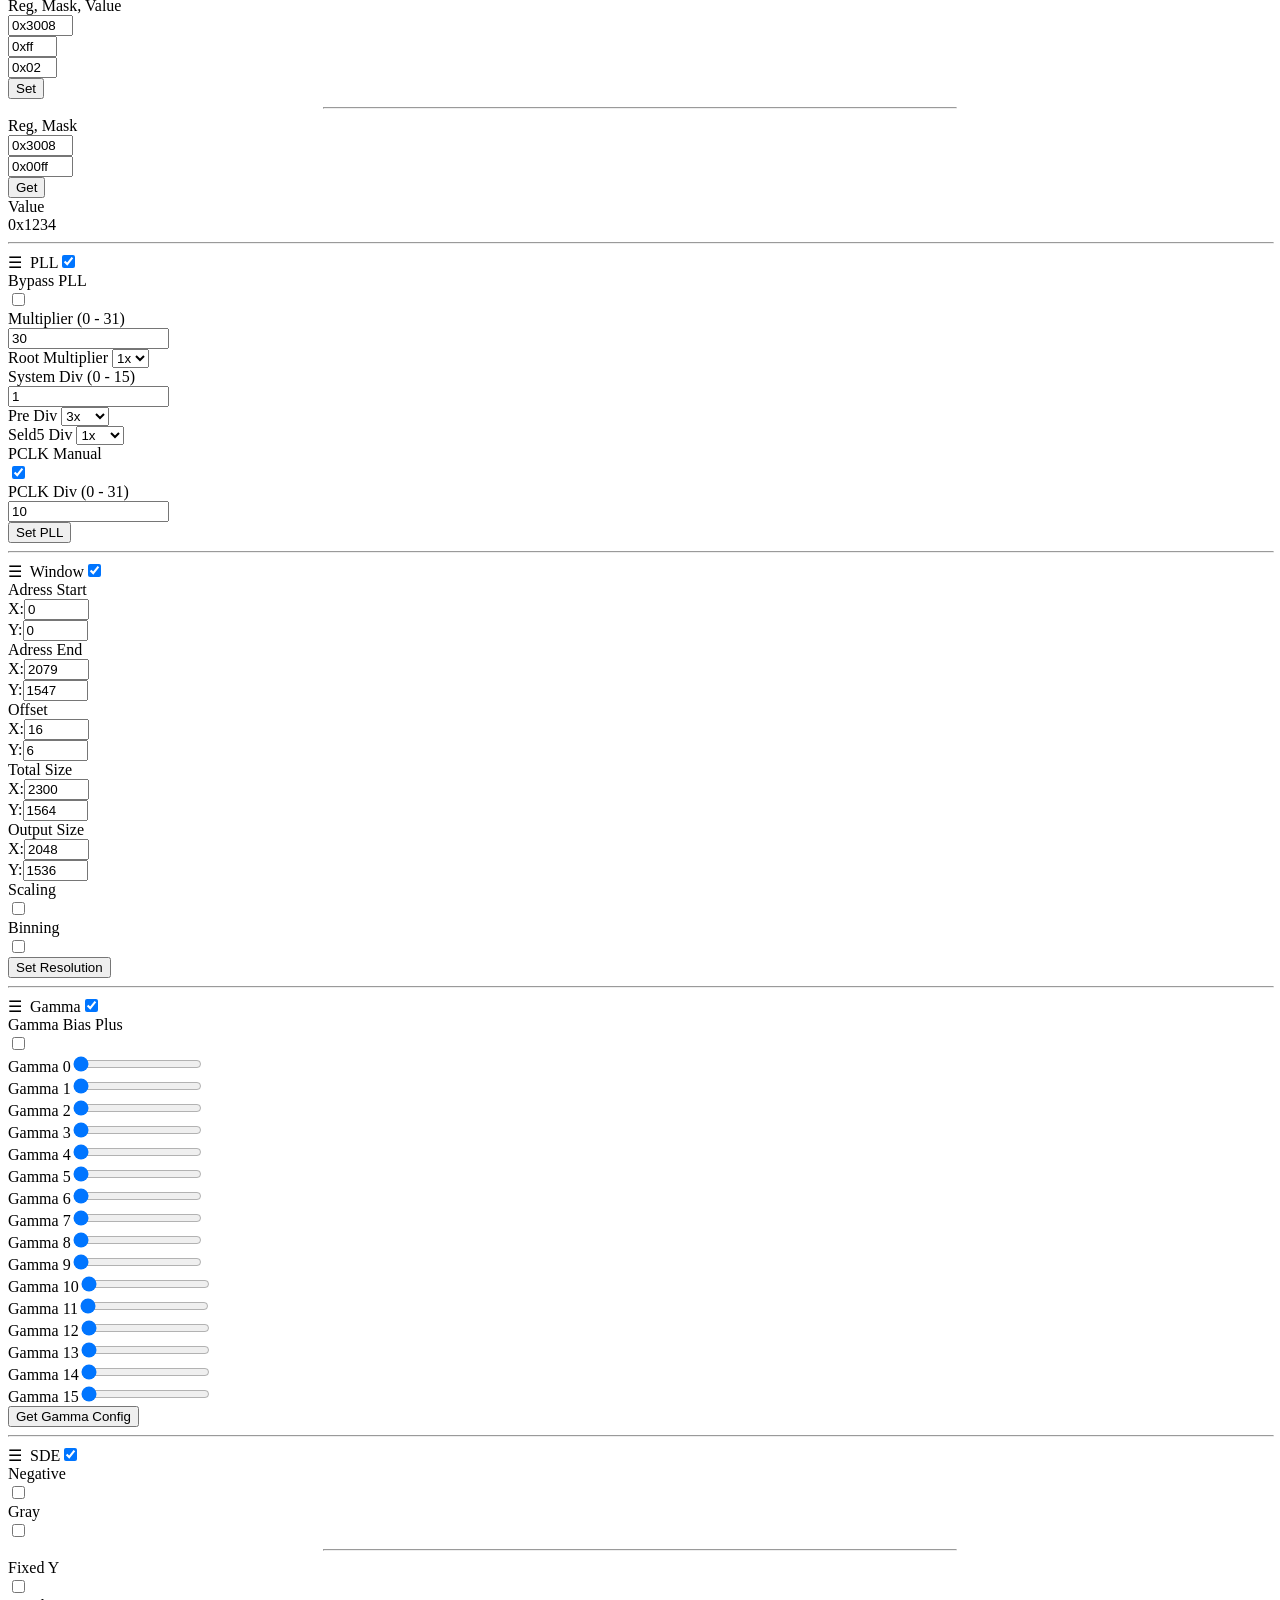
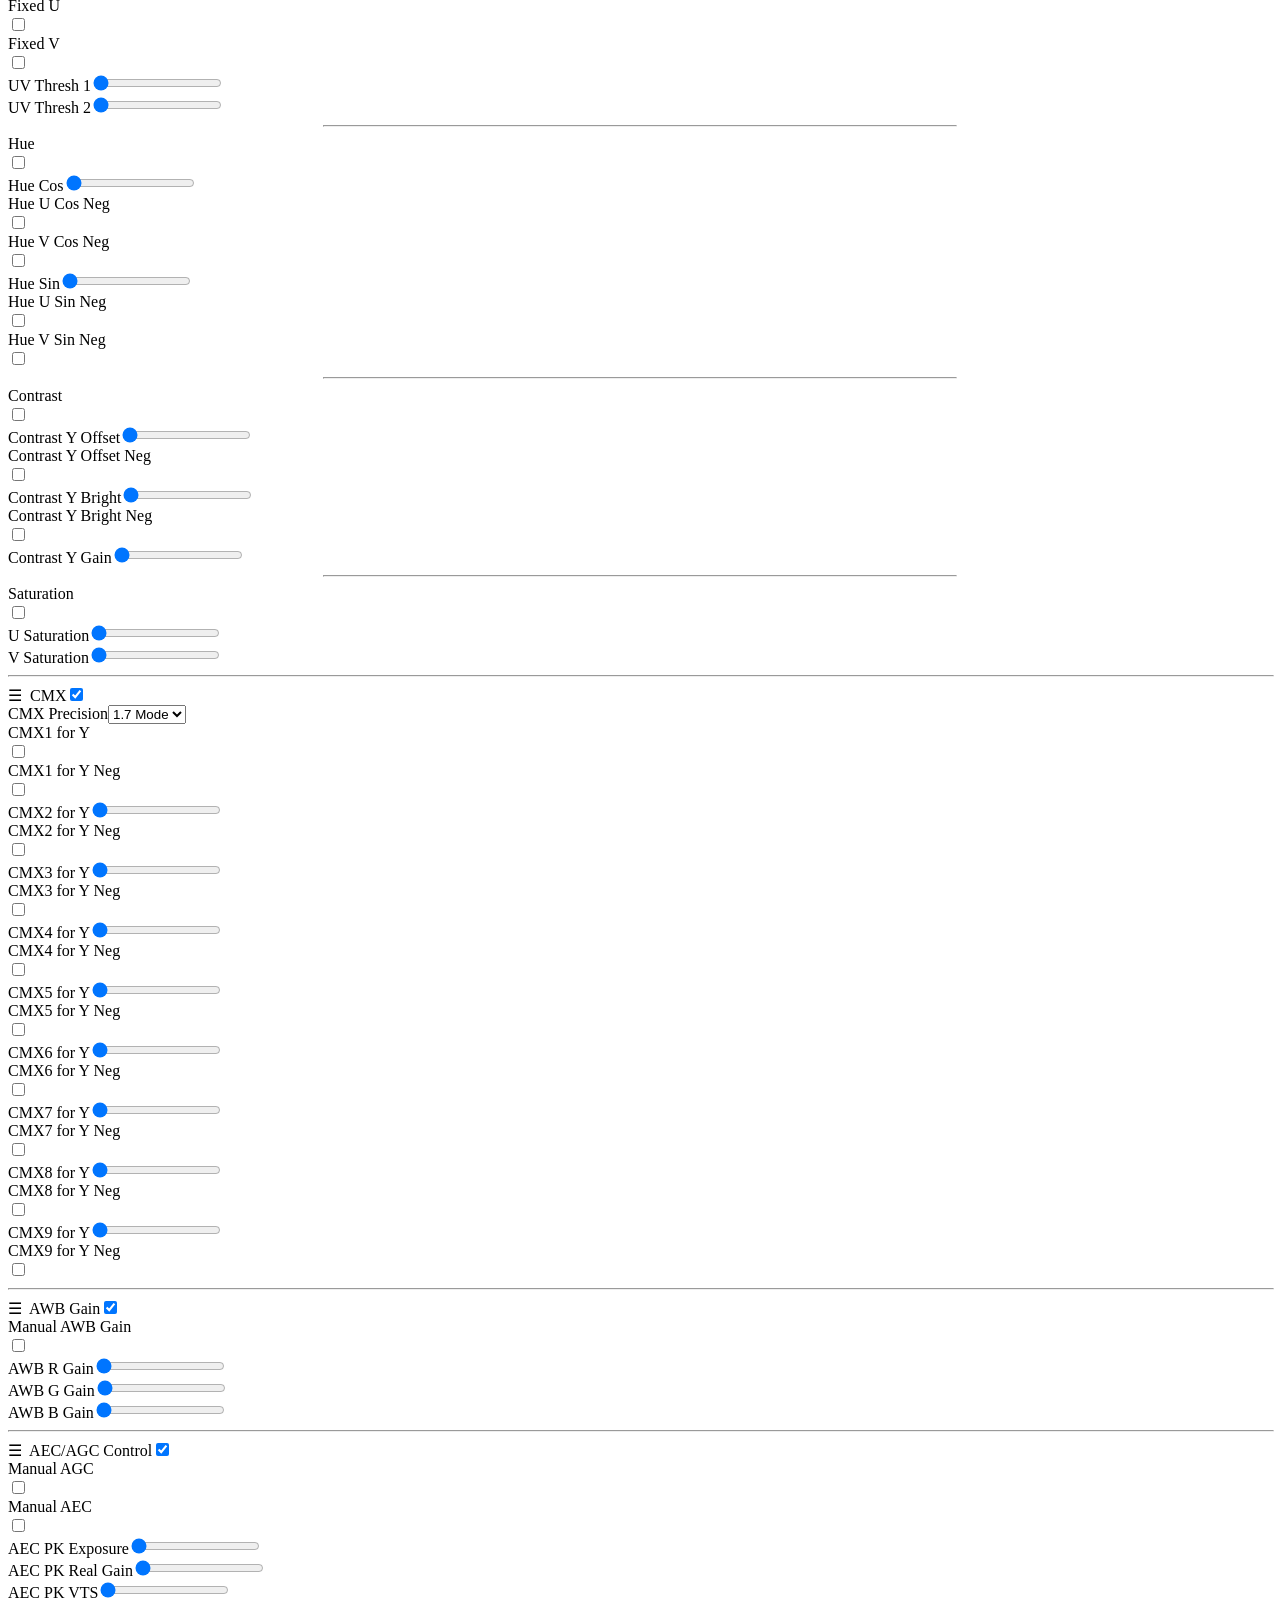
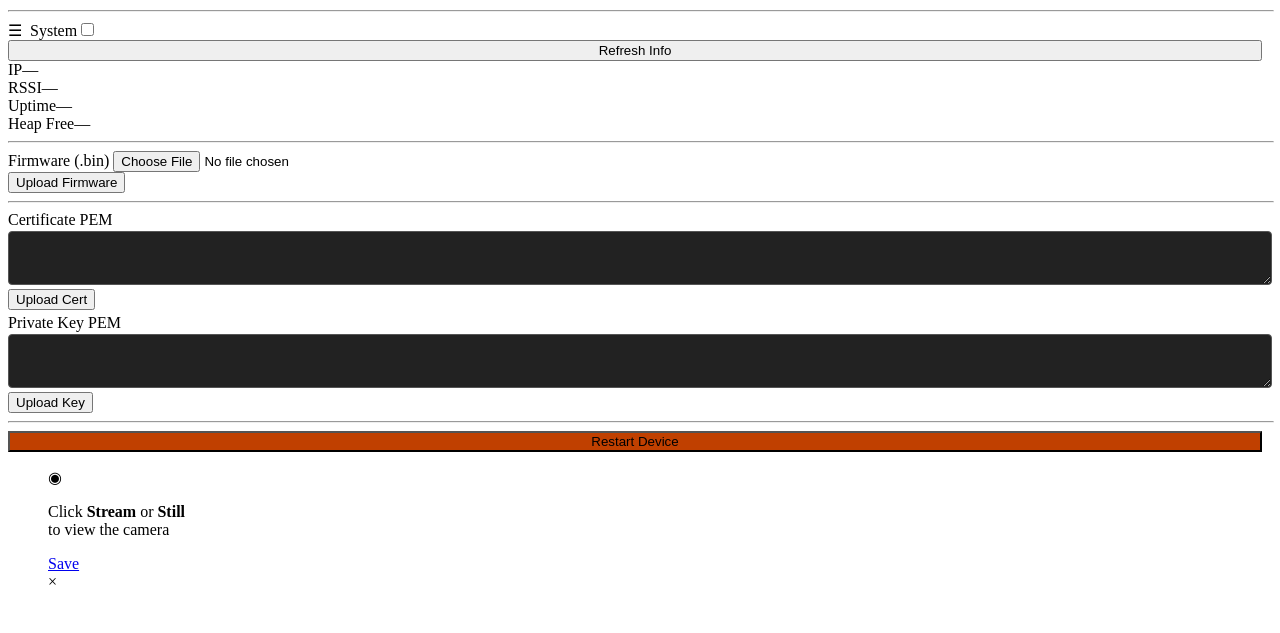
==== commit 73a94a72: "style: redesign web UI with topbar, stream placeholder, info grid, details groups" ====
--- a/index/ov3660.html
+++ b/index/ov3660.html
@@ -9,13 +9,16 @@
         </style>
     </head>
     <body>
-        <section class="main">
-            <div id="logo">
-                <label for="nav-toggle-cb" id="nav-toggle">&#9776;&nbsp;&nbsp;Toggle OV3660 settings</label>
+        <header id="topbar">
+            <div id="topbar-brand">
+                <span class="cam-dot"></span>
+                <span>ESP32-CAM</span>
+                <span class="sensor-tag">OV3660</span>
             </div>
-            <div id="content">
-                <div id="sidebar">
-                    <input type="checkbox" id="nav-toggle-cb" checked="checked">
+            <label for="nav-toggle-cb" id="nav-toggle">&#9776; Controls</label>
+        </header>
+        <div id="layout">
+            <input type="checkbox" id="nav-toggle-cb" checked="checked">
                     <nav id="menu">
 
                         <section id="xclk-section" class="nothidden">
@@ -234,10 +237,10 @@
                             <input type="range" id="led_intensity" min="0" max="255" value="0" class="default-action">
                             <div class="range-max">255</div>
                         </div>
-                        <section id="buttons">
-                            <button id="get-still">Get Still</button>
+                        <div id="primary-btns">
+                            <button id="get-still">Still</button>
                             <button id="toggle-stream">Start Stream</button>
-                        </section>
+                        </div>
 
 
                         <div style="margin-top: 8px;"><center><span style="font-weight: bold;">Advanced Settings</span></center></div>
@@ -512,10 +515,12 @@
                         <label for="nav-toggle-sys" class="toggle-section-label">&#9776;&nbsp;&nbsp;System</label><input type="checkbox" id="nav-toggle-sys" class="hidden toggle-section-button">
                         <section class="toggle-section">
                             <button id="refresh-info" style="width:calc(100% - 10px)">Refresh Info</button>
-                            <div class="input-group"><label>IP</label><span id="info-ip">—</span></div>
-                            <div class="input-group"><label>RSSI</label><span id="info-rssi">—</span></div>
-                            <div class="input-group"><label>Uptime</label><span id="info-uptime">—</span></div>
-                            <div class="input-group"><label>Heap Free</label><span id="info-heap">—</span></div>
+                            <div id="info-grid">
+                                <div class="info-card"><label>IP</label><span id="info-ip">—</span></div>
+                                <div class="info-card"><label>RSSI</label><span id="info-rssi">—</span></div>
+                                <div class="info-card"><label>Uptime</label><span id="info-uptime">—</span></div>
+                                <div class="info-card"><label>Heap Free</label><span id="info-heap">—</span></div>
+                            </div>
                             <hr style="width:100%">
                             <div class="input-group" style="flex-direction:column;gap:4px">
                                 <label style="min-width:unset">Firmware (.bin)</label>
@@ -536,16 +541,18 @@
                         </section>
 
                     </nav>
+            <figure>
+                <div id="stream-placeholder" class="placeholder">
+                    <div class="ph-icon">◉</div>
+                    <p>Click <b>Stream</b> or <b>Still</b><br>to view the camera</p>
                 </div>
-                <figure>
-                    <div id="stream-container" class="image-container hidden">
-                        <a id="save-still" href="#" class="button save" download="capture.jpg">Save</a>
-                        <div class="close" id="close-stream">×</div>
-                        <img id="stream" src="" crossorigin>
-                    </div>
-                </figure>
-            </div>
-        </section>
+                <div id="stream-container" class="image-container hidden">
+                    <a id="save-still" href="#" class="button save" download="capture.jpg">Save</a>
+                    <div class="close" id="close-stream">×</div>
+                    <img id="stream" src="" crossorigin>
+                </div>
+            </figure>
+        </div>
         <script>
 document.addEventListener('DOMContentLoaded', function (event) {
   var baseHost = document.location.origin
@@ -863,6 +870,7 @@
 
   const view = document.getElementById('stream')
   const viewContainer = document.getElementById('stream-container')
+  const streamPlaceholder = document.getElementById('stream-placeholder')
   const stillButton = document.getElementById('get-still')
   const streamButton = document.getElementById('toggle-stream')
   const closeButton = document.getElementById('close-stream')
@@ -876,6 +884,7 @@
 
   const startStream = () => {
     view.src = `${streamUrl}/stream`
+    hide(streamPlaceholder)
     show(viewContainer)
     streamButton.innerHTML = 'Stop Stream'
   }
@@ -884,12 +893,14 @@
   stillButton.onclick = () => {
     stopStream()
     view.src = `${baseHost}/capture?_cb=${Date.now()}`
+    hide(streamPlaceholder)
     show(viewContainer)
   }
 
   closeButton.onclick = () => {
     stopStream()
     hide(viewContainer)
+    show(streamPlaceholder)
   }
 
   streamButton.onclick = () => {
